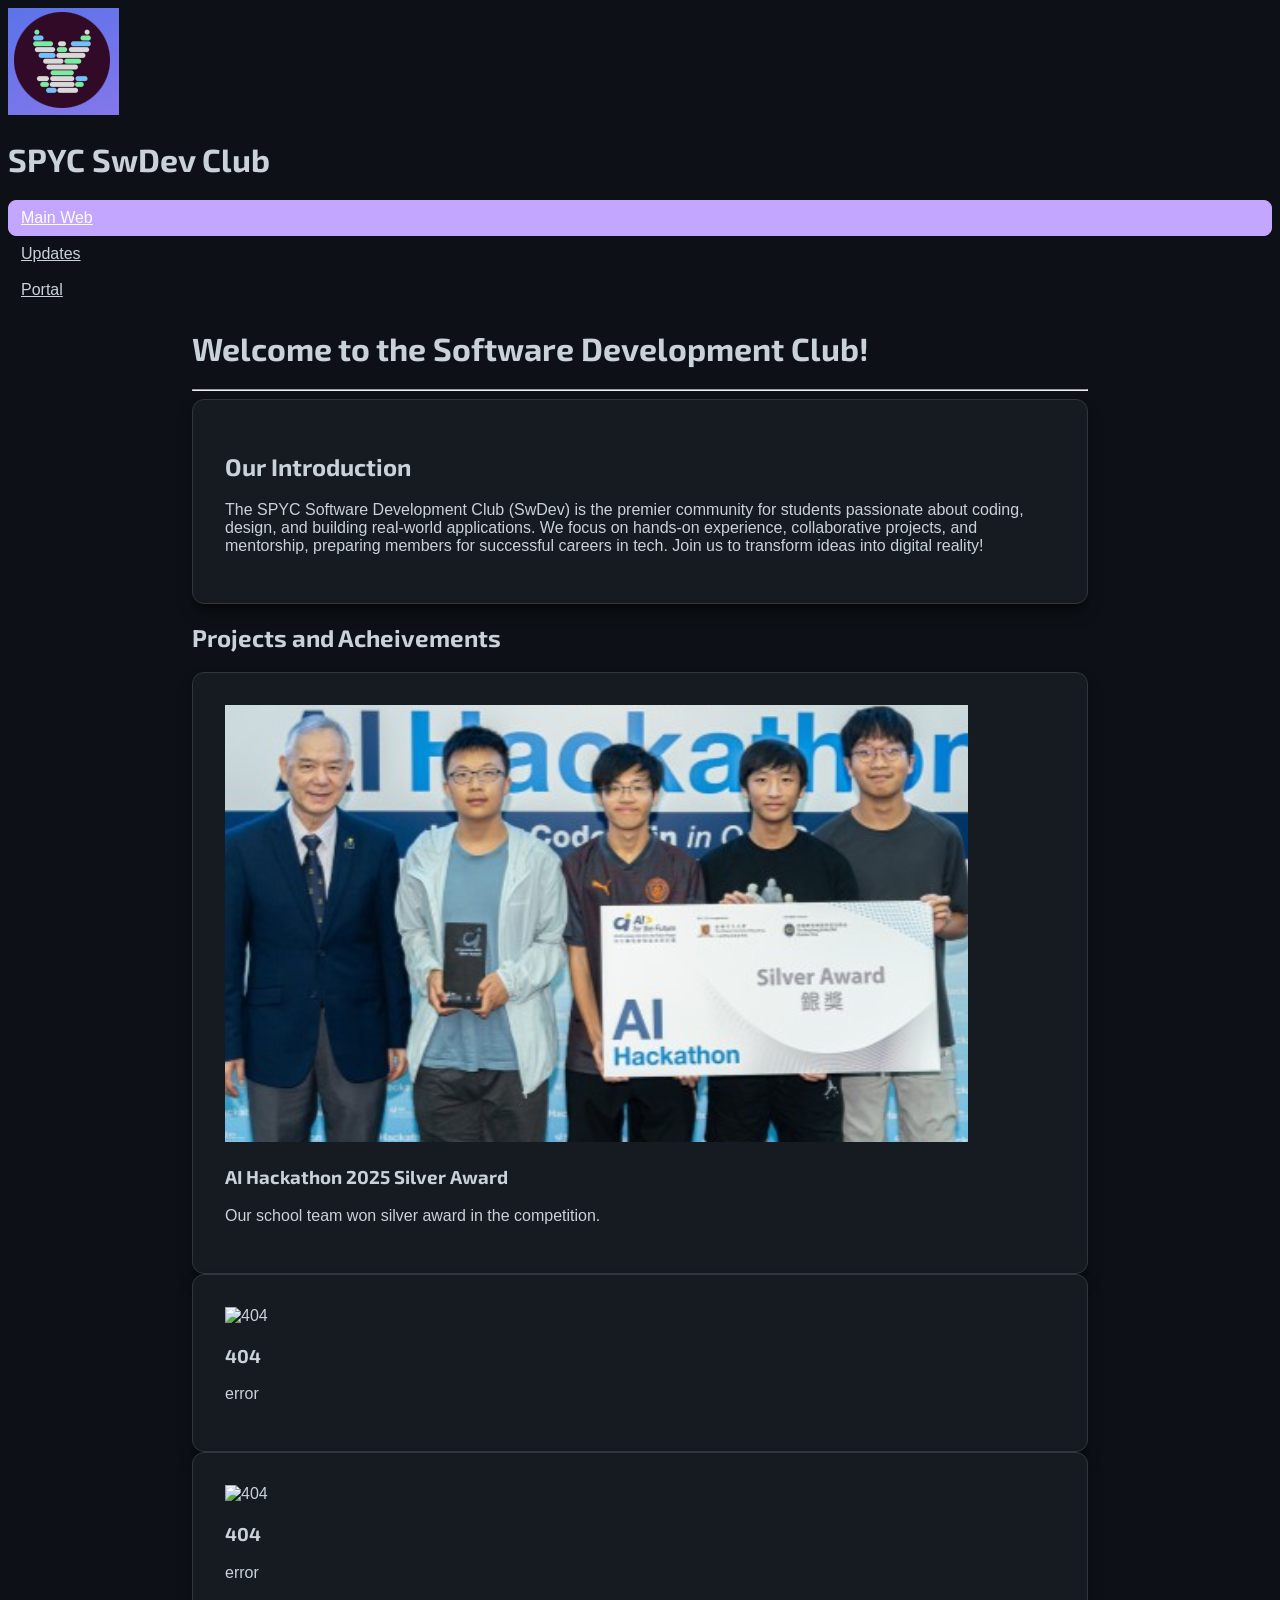
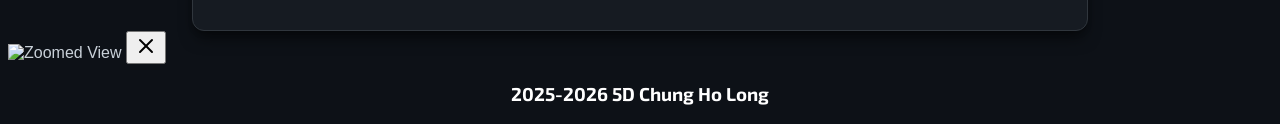
==== index.html @ 6b7cafe4 "Add files via upload" ====
<!DOCTYPE html>
<html lang="en">
<head>
    <meta charset="UTF-8">
    <meta name="viewport" content="width=device-width, initial-scale=1.0">
    <title>SPYC Software Development Club (SwDev)</title>
    
    <!-- Load Tailwind and define the stylish font stack -->
    <script src="https://cdn.tailwindcss.com"></script>
    <style>
        /* Import Google Font for Headings (Exo 2) - This helps make the fonts more stylish */
        @import url('https://fonts.googleapis.com/css2?family=Exo+2:wght@400;600;800&display=swap');

        /* Custom styles for the dark theme */
        :root {
            scroll-behavior: smooth;
            /* Define a stylish font family for titles */
            --font-title: 'Exo 2', sans-serif;
        }

        body {
            font-family: 'Inter', sans-serif; /* Keep Inter for body text */
            background-color: #0d1117; /* GitHub Dark BG (Black) */
            color: #c9d1d9; /* Light text */
        }

        /* Apply the new font to all major headers for a stylish look */
        h1, h2, h3 {
            font-family: var(--font-title);
        }

        .content-card {
            background-color: #161b22; /* Slightly lighter dark for contrast */
            box-shadow: 0 10px 15px -3px rgba(0, 0, 0, 0.5), 0 4px 6px -2px rgba(0, 0, 0, 0.2);
            padding: 2rem;
            border-radius: 12px;
            border: 1px solid #30363d;
        }

        /* FIXES FOR NAVIGATION LINKS (BLOCK STYLE) */
        .nav-link {
            display: block; 
            padding: 0.5rem 0.75rem;
            border-radius: 0.5rem;
            color: #c9d1d9;
            background-color: transparent;
            border: 1px solid transparent;
            transition: color 0.2s, background-color 0.2s, border 0.2s;
        }
        
        /* Hover State: Subtle lift and accent text color */
        .nav-link:hover {
            color: #C3A6FF; /* Lilac/Violet Accent */
            background-color: #1f2733;
            border: 1px solid #30363d;
        }
        
        /* Active State: Full accent color block */
        .nav-link.active {
            color: #ffffff;
            background-color: #C3A6FF; /* PRIMARY ACCENT COLOR: Lilac/Violet */
            border: 1px solid #C3A6FF;
        }
        
        /* ---------------------------------------------------- */
        /* NEW: Fixed Content Range (70vw centered = 15% to 85%) */
        .content-range {
            width: 70vw; 
            margin-left: auto;
            margin-right: auto;
        }

        /* Fallback for smaller screens to ensure readability */
        @media (max-width: 1023px) {
             .content-range {
                width: 95vw; /* Use 95% of width on smaller screens */
            }
        }
        /* ---------------------------------------------------- */
        
        /* Responsive adjustments for large screens */
        @media (min-width: 1024px) {
            /* Removing custom max-w-7xl definition as it's no longer used for main content */
        }
        
        /* Styling for the Modal Backdrop (to apply blur effect) */
        #modal-backdrop {
            /* Tailwind classes are used directly in the HTML element */
        }

        /* Ensure modal image fits well within the viewport */
        #modal-image {
            max-width: 90vw;
            max-height: 90vh;
        }
    </style>
</head>
<body class="min-h-screen">

    <!-- Fixed Header Navigation Bar -->
    <!-- The header is fixed, ensuring it stays on top and is not affected by main content scrolling. -->
    <header class="sticky top-0 z-50 bg-gray-900/90 backdrop-blur-md border-b border-gray-700">
        <div class="max-w-7xl mx-auto px-4 sm:px-6 lg:px-8 flex justify-between items-center h-16">
            <!-- Club Icon and Logo/Club Name -->
            <div class="flex items-center space-x-3">
                <!-- Club Icon (Placeholder logic is used since external asset loading is restricted to one file) -->
                <img 
                    src="/icon.png" 
                    alt="SPYC SwDev Club Logo" 
                    class="h-8 w-8 rounded-full border border-violet-500"
                    onerror="this.onerror=null; this.src='https://placehold.co/40x40/C3A6FF/0d1117?text=S';"
                >
                <h1 class="text-3xl font-bold text-white tracking-wider font-[var(--font-title)]">SPYC <span class="text-violet-400">SwDev</span> Club</h1>
            </div>

            <!-- Navigation Links -->
            <nav class="flex space-x-2 sm:space-x-4">
                <a href="#main" id="nav-main" class="nav-link text-lg font-medium text-gray-400">Main Web</a>
                <a href="#updates" id="nav-updates" class="nav-link text-lg font-medium text-gray-400">Updates</a>
                <a href="#portal" id="nav-portal" class="nav-link text-lg font-medium text-gray-400">Portal</a>
            </nav>
        </div>
    </header>

    <!-- Main Content Area -->
    <!-- Applying .content-range for 70vw fixed range and mt-16 to clear the fixed header. -->
    <main class="content-range p-4 sm:p-6 lg:p-8 mt-16">
        
        <!-- View Container -->
        <div id="view-container">
            <!-- Content for each view will be rendered here based on hash -->
        </div>

    </main>
    
    <!-- Image Modal Structure (Hidden by default) -->
    <div id="image-modal" class="fixed inset-0 z-[100] hidden items-center justify-center p-4 transition-opacity duration-300 opacity-0">
        <!-- Blurred Backdrop - Clicking this hides the modal -->
        <div id="modal-backdrop" class="absolute inset-0 bg-gray-900/90 backdrop-blur-md cursor-zoom-out"></div>
        
        <!-- Image Container with Transition -->
        <div id="modal-content" class="relative max-w-4xl max-h-full overflow-hidden transition-transform duration-300 scale-95">
            <img id="modal-image" src="" alt="Zoomed View" class="rounded-xl shadow-2xl max-w-full max-h-[90vh] object-contain cursor-zoom-out">
            <!-- Close Button -->
            <button id="modal-close" class="absolute top-4 right-4 text-white bg-black/50 hover:bg-black/70 rounded-full p-2 transition-colors z-10">
                <!-- Close Icon (X) -->
                <svg xmlns="http://www.w3.org/2000/svg" width="24" height="24" viewBox="0 0 24 24" fill="none" stroke="currentColor" stroke-width="2" stroke-linecap="round" stroke-linejoin="round" class="w-6 h-6">
                    <line x1="18" y1="6" x2="6" y2="18"></line>
                    <line x1="6" y1="6" x2="18" y2="18"></line>
                </svg>
            </button>
        </div>
    </div>


    <!-- JavaScript for Routing, Navigation, Content Generation, and Modal -->
    <script>
        const viewContainer = document.getElementById('view-container');
        const navLinks = document.querySelectorAll('.nav-link');

        // Utility function to generate content list items (Replaces generateSlide)
        function generateListItem(title, description, imageUrl, fontTitleClass, fontDescClass) {
            // Added onclick event to the image to launch the modal
            return `
                <div class="flex flex-col lg:flex-row items-start content-card mb-6 p-6">
                    <!-- Image is now clickable and scales slightly on hover -->
                    <img 
                        src="${imageUrl}" 
                        onerror="this.onerror=null;this.src='https://placehold.co/600x400/3d3d3d/ffffff?text=Image+Missing'" 
                        alt="${title}" 
                        class="rounded-lg object-cover w-full lg:w-64 h-40 lg:h-48 mb-4 lg:mb-0 lg:mr-6 border border-violet-500/30 cursor-pointer transition duration-300 hover:scale-[1.02]"
                        onclick="showImageModal('${imageUrl}', '${title}')"
                    >
                    <div>
                        <!-- ACCENT COLOR: Lilac/Violet -->
                        <h3 class="${fontTitleClass} font-semibold text-violet-400 mb-2">${title}</h3>
                        <p class="${fontDescClass} text-gray-300">${description}</p>
                    </div>
                </div>
            `;
        }

        // Utility function to generate update list items (Replaces generateUpdate)
        function generateUpdateItem(title, description, date, type, fontTitleClass, fontTypeClass, fontDateClass, fontDescClass) {
            // Keeping standard color indicators for status (Green for Event, Red for Policy)
            let typeColor = type === 'Policy' ? 'bg-red-500' : type === 'Event' ? 'bg-green-500' : 'bg-yellow-500';
            return `
                <div class="content-card mb-6 p-6">
                    <div class="flex justify-between items-center mb-4">
                        <h3 class="${fontTitleClass} font-semibold text-white">${title}</h3>
                        <span class="${fontDateClass} text-gray-500 whitespace-nowrap">${date}</span>
                    </div>
                    <div class="flex items-start space-x-4">
                        <span class="${fontTypeClass} font-medium ${typeColor} text-white px-3 py-1 rounded-full whitespace-nowrap">${type}</span>
                        <p class="${fontDescClass} text-gray-300">${description}</p>
                    </div>
                </div>
            `;
        }
        
        // Utility function to generate tool cards for the Portal - Icons updated for better look
        function generateToolCard(title, description, url, iconPath, iconDesc) {
            // Using detailed Lucide SVG paths for a more refined look
            return `
                <a href="${url}" target="_blank" class="block content-card hover:bg-gray-800 transition duration-200">
                    <div class="flex items-center space-x-4 mb-3">
                        <!-- ACCENT COLOR: Lilac/Violet for background and icon -->
                        <div class="p-4 bg-violet-500/20 text-violet-400 rounded-full border border-violet-500/30 shadow-lg shadow-violet-900/50">
                            <!-- Better looking icon with stroke properties -->
                            <svg xmlns="http://www.w3.org/2000/svg" width="28" height="28" viewBox="0 0 24 24" fill="none" stroke="currentColor" stroke-width="2" stroke-linecap="round" stroke-linejoin="round" class="w-8 h-8">
                                <title>${iconDesc}</title>
                                <path d="${iconPath}"></path>
                            </svg>
                        </div>
                        <h3 class="text-3xl font-semibold text-white">${title}</h3>
                    </div>
                    <p class="text-gray-300 text-lg">${description}</p>
                    <!-- ACCENT COLOR: Lilac/Violet for link text -->
                    <span class="mt-2 inline-block text-violet-400 hover:text-violet-300 text-lg font-medium">Launch Tool &rarr;</span>
                </a>
            `;
        }


        // Updated views with list structures and increased font sizes
        const views = {
            main: {
                title: "Welcome to the Software Development Club!",
                content: `
                    <div class="content-card mb-8">
                        <h2 class="text-4xl font-extrabold text-white mb-4">Our Introduction </h2>
                        <p class="text-lg text-gray-300 leading-relaxed">
                            The SPYC Software Development Club (SwDev) is the premier community for students passionate about coding, design, and building real-world applications. We focus on hands-on experience, collaborative projects, and mentorship, preparing members for successful careers in tech. Join us to transform ideas into digital reality!
                        </p>
                    </div>

                    <div class="mt-8">
                        <h2 class="text-4xl font-extrabold text-white mb-6">Projects and Acheivements</h2>
                        ${generateListItem('AI Hackathon 2025 Silver Award', 'Our school team won silver award in the competition.', 'hackathon25.png', 'text-3xl', 'text-lg')}
                        ${generateListItem('404', 'error', 'https://placehold.co/600x400/3d3d3d/ffffff?text=404', 'text-3xl', 'text-lg')}
                        ${generateListItem('404', 'error', 'https://placehold.co/600x400/3d3d3d/ffffff?text=404', 'text-3xl', 'text-lg')}
                    </div>
                `
            },
            updates: {
                title: "Updates & Policy Changes",
                content: `
                    <div class="mt-8">
                        <h2 class="text-4xl font-extrabold text-white mb-6">Upcoming Events & News</h2>
                        ${generateUpdateItem('Upcoming: AI-Coding Onefile Web App #1', 'This is the first day of our two-day course, focusing on teaching attendees how to make their own tomato clock app with the help of AI, from scratch! 5D Hugo Fung and 5D Carson Leung will be the hosts.', '28 Nov 2025', 'Event', 'text-3xl', 'text-lg', 'text-base', 'text-lg')}
                        ${generateUpdateItem('Upcoming: AI-Coding Onefile Web App #2', 'This is the second day of our two-day course, focusing on letting attendees to brainstorm whatever they want, into their web app! 5D Isaac Chung will be the host.', 'Early in Dec 2025', 'Event', 'text-3xl', 'text-lg', 'text-base', 'text-lg')}

                    </div>
                `
            },
            portal: {
                title: "In-House Developer Tools Portal",
                content: `
                    <!-- Updated grid to fit up to 3 columns on large screens for 5 items -->
                    <div class="grid grid-cols-1 md:grid-cols-2 lg:grid-cols-3 gap-6">
                        <!-- 1. Countdown Timer (Icon: Clock) -->
                        ${generateToolCard('Countdown Timer', 'A versatile timer tool to track deadlines, events, or focus sessions with precision.', 'https://aero.pyc.edu.hk/~itp/countdown/', 'M12 2v4M17.65 6.35l-2.12 2.12M22 12h-4M17.65 17.65l-2.12-2.12M12 22v-4M6.35 17.65l2.12-2.12M2 12h4M6.35 6.35l2.12 2.12M12 12A10 10 0 1 0 12 2A10 10 0 0 0 12 12ZM12 7V12H15', 'Clock Timer Icon')}
                        
                        <!-- 2. Cue Card Generator (Icon: Book/Cards) -->
                        ${generateToolCard('Cue Card Generator', 'Quickly create and customize digital cue cards for studying, presentations, or quick reference.', 'https://aero.pyc.edu.hk/~itp/cue_card_maker/', 'M2 3h6a4 4 0 0 1 4 4v14a3 3 0 0 0-3-3H2zM12 7h10v12a3 3 0 0 1-3 3h-7', 'Cue Card Icon')}
                        
                        <!-- 3. QR Code Generator (Icon: Qr Code) -->
                        ${generateToolCard('QR Code Generator', 'Instantly convert any URL or text into a scannable QR code for easy sharing and distribution.', 'https://www5.pyc.edu.hk/pycnet/it_in_education/qr_code_gen.php', 'M3 3h8v8H3zM15 3h6v6h-6zM3 15h8v6H3zM15 15h6v6h-6zM8 8h1M19 5h1M5 19h1M17 17h1M17 19h1M19 19h1M15 5h1M19 7h1M5 5h1M5 7h1M7 5h1', 'QR Code Icon')}
                        
                        <!-- 4. Seating Plan Arranger (Icon: Layout Grid) -->
                        ${generateToolCard('Seating Plan Arranger', 'Tool for generating and visualizing optimal seating arrangements for classrooms or events.', 'https://aero.pyc.edu.hk/~itp/seating_plan/', 'M3 3h7v7H3zM14 3h7v7h-7zM3 14h7v7H3zM14 14h7v7h-7z', 'Seating Plan Icon')}
                        
                        <!-- 5. Crowdscontrol (testing) (Icon: Users) -->
                        ${generateToolCard('Crowdscontrol (testing)', 'Internal testing platform for managing and simulating crowd dynamics and flow control.', 'https://aero.pyc.edu.hk/~itp/crowdscontrol/', 'M16 21v-2a4 4 0 0 0-4-4H6a4 4 0 0 0-4 4v2M9 7A4 4 0 0 1 9 15M17 7A4 4 0 0 1 17 15', 'Crowd Control Icon')}
                    </div>
                `
            }
        };

        // --- Image Modal Logic ---
        const imageModal = document.getElementById('image-modal');
        const modalBackdrop = document.getElementById('modal-backdrop');
        const modalContent = document.getElementById('modal-content');
        const modalImage = document.getElementById('modal-image');
        const modalClose = document.getElementById('modal-close');

        // Function to show the modal with the specified image
        function showImageModal(imageUrl, title) {
            modalImage.src = imageUrl;
            modalImage.alt = title + " - Zoomed View";
            
            // 1. Make the modal visible (flex display, opacity 0, scale 95)
            imageModal.classList.add('flex');
            imageModal.classList.remove('hidden');
            
            // 2. Schedule the transition (needs a small delay for CSS to register the display change)
            setTimeout(() => {
                imageModal.classList.remove('opacity-0');
                modalContent.classList.remove('scale-95');
            }, 10); // Small delay to trigger CSS transition
        }

        // Function to hide the modal
        function hideImageModal() {
            // 1. Start the transition back (opacity 0, scale 95)
            imageModal.classList.add('opacity-0');
            modalContent.classList.add('scale-95');

            // 2. Hide the modal completely after the transition finishes (300ms defined in CSS)
            setTimeout(() => {
                imageModal.classList.remove('flex');
                imageModal.classList.add('hidden');
                modalImage.src = ''; // Clear image source
            }, 300);
        }

        // Attach close listeners to backdrop, close button, and the image itself (cursor is zoom-out)
        modalBackdrop.addEventListener('click', hideImageModal);
        modalClose.addEventListener('click', hideImageModal);
        modalImage.addEventListener('click', hideImageModal);

        // Escape key listener for closure
        document.addEventListener('keydown', (e) => {
            if (e.key === 'Escape' && !imageModal.classList.contains('hidden')) {
                hideImageModal();
            }
        });


        // Core routing logic
        function updateView(hash) {
            const path = hash.substring(1) || 'main'; // Default to 'main'
            const view = views[path];

            // 1. Update Navigation Links
            navLinks.forEach(link => {
                link.classList.remove('active');
                if (link.id === 'nav-' + path) {
                    link.classList.add('active');
                }
            });

            // 2. Render Content
            if (view) {
                viewContainer.innerHTML = `
                    <div class="mb-8">
                        <!-- ACCENT COLOR: Lilac/Violet for main title -->
                        <h1 class="text-6xl font-extrabold text-violet-400 mb-2">${view.title}</h1>
                        <hr class="border-t-2 border-gray-700 w-1/4 mb-6" />
                    </div>
                    ${view.content}
                `;
            } else {
                viewContainer.innerHTML = `
                    <div class="content-card text-center">
                        <h1 class="text-4xl font-extrabold text-red-500 mb-4">404 - Page Not Found</h1>
                        <p class="text-lg text-gray-400">The path you requested does not exist. Please navigate using the header links.</p>
                    </div>
                `;
            }
        }

        // Listen for hash changes (e.g., user clicks a link or uses back/forward)
        window.addEventListener('hashchange', () => {
            updateView(window.location.hash);
        });

        // Initial load
        window.addEventListener('load', () => {
            let initialHash = window.location.hash || '#main';
            if (initialHash === '') {
                // If no hash is present, set it to main to ensure links work on first load
                window.location.hash = '#main';
            }
            updateView(initialHash);
        });
    </script>
    <h3 style="color:#ffffff; text-align:center">2025-2026 5D Chung Ho Long</h3>
</body>
</html>
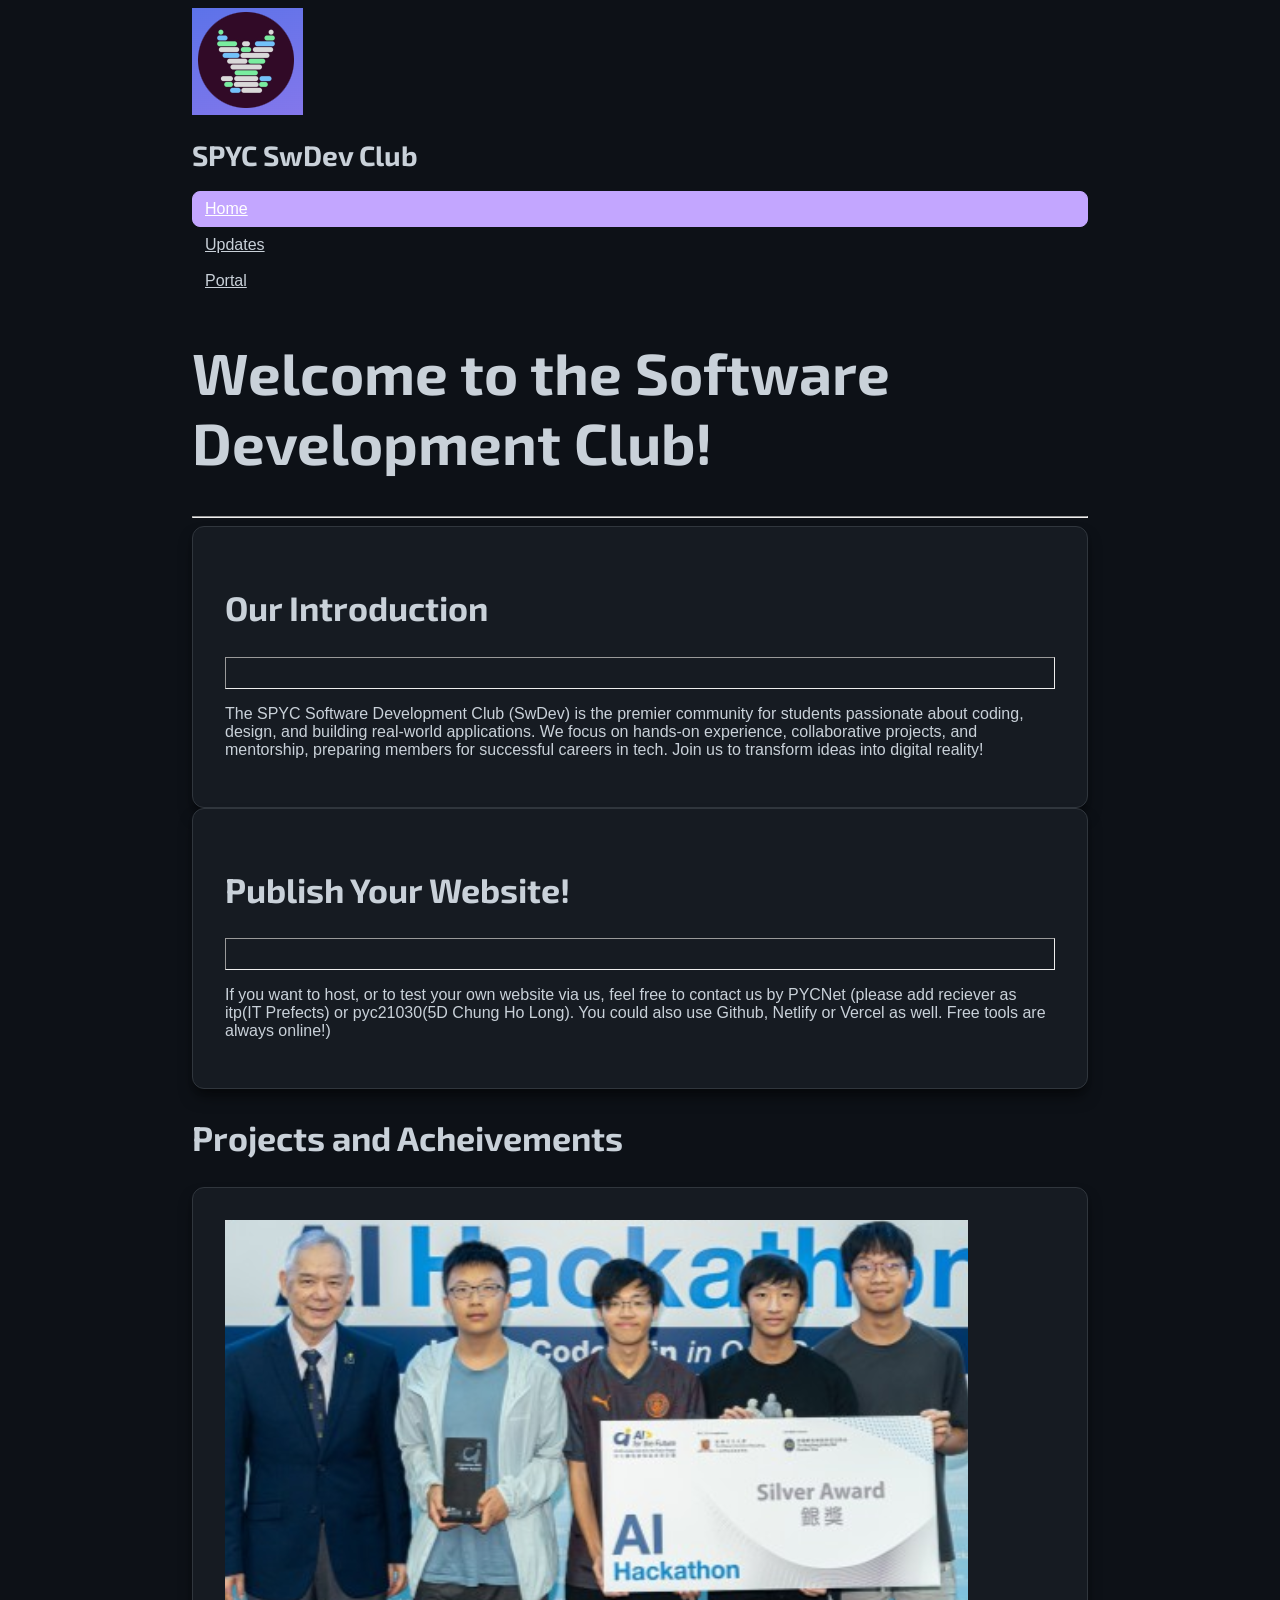
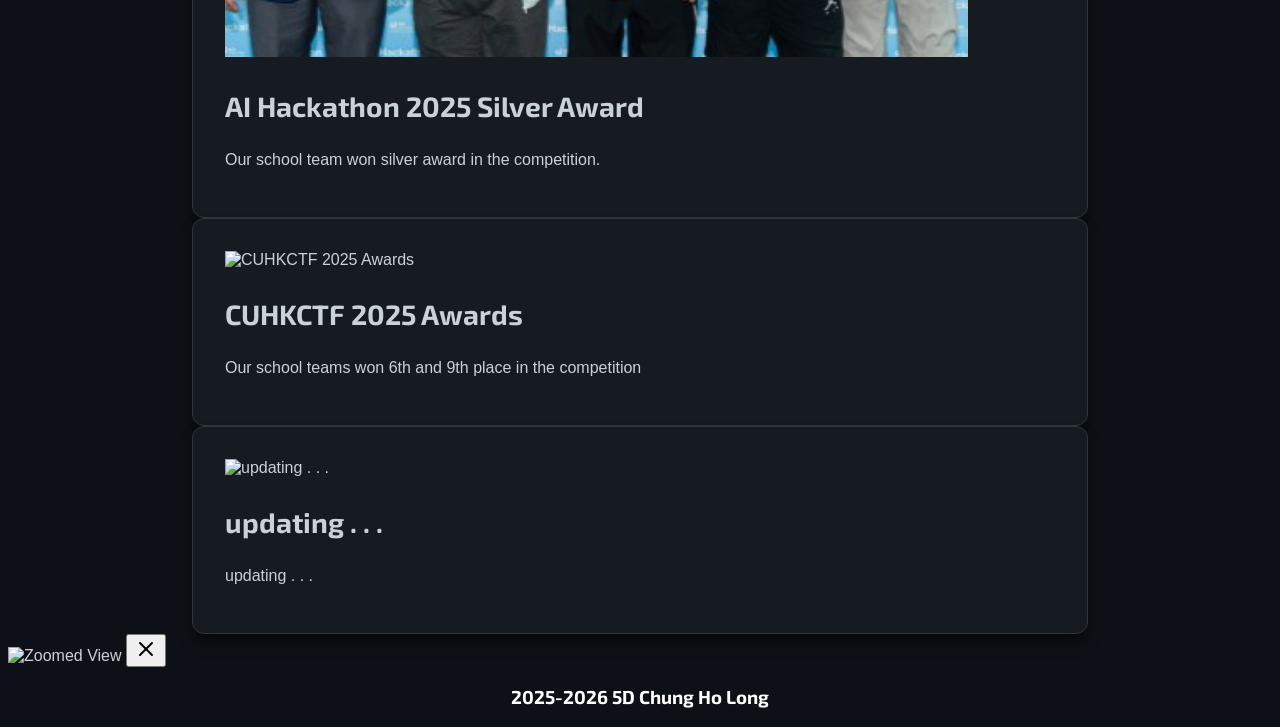
==== commit 167829cd: "Update index.html" ====
--- a/index.html
+++ b/index.html
@@ -29,6 +29,25 @@
             font-family: var(--font-title);
         }
 
+        /* --- Custom Font Size Adjustment: Reducing all text by 2px --- */
+        /* This requires overriding specific Tailwind utility classes using !important */
+        .text-6xl { /* Main title (60px -> 58px) */
+            font-size: 58px !important;
+        }
+        .text-4xl { /* Section titles (36px -> 34px) */
+            font-size: 34px !important;
+        }
+        .text-3xl { /* Card titles (30px -> 28px) */
+            font-size: 28px !important;
+        }
+        .text-lg, .nav-link { /* Body text, descriptions, nav links (18px -> 16px) */
+            font-size: 16px !important;
+        }
+        .text-base { /* Smallest utility text (e.g., date) (16px -> 14px) */
+            font-size: 14px !important;
+        }
+        /* ----------------------------------------------------------- */
+
         .content-card {
             background-color: #161b22; /* Slightly lighter dark for contrast */
             box-shadow: 0 10px 15px -3px rgba(0, 0, 0, 0.5), 0 4px 6px -2px rgba(0, 0, 0, 0.2);
@@ -84,9 +103,9 @@
         }
         
         /* Styling for the Modal Backdrop (to apply blur effect) */
-        #modal-backdrop {
+        /* #modal-backdrop {
             /* Tailwind classes are used directly in the HTML element */
-        }
+        /* }
 
         /* Ensure modal image fits well within the viewport */
         #modal-image {
@@ -98,26 +117,28 @@
 <body class="min-h-screen">
 
     <!-- Fixed Header Navigation Bar -->
-    <!-- The header is fixed, ensuring it stays on top and is not affected by main content scrolling. -->
-    <header class="sticky top-0 z-50 bg-gray-900/90 backdrop-blur-md border-b border-gray-700">
-        <div class="max-w-7xl mx-auto px-4 sm:px-6 lg:px-8 flex justify-between items-center h-16">
-            <!-- Club Icon and Logo/Club Name -->
+    <!-- Changed 'sticky' to 'fixed' and added w-full, ensuring it never moves relative to the viewport. -->
+    <header class="fixed top-0 left-0 w-full z-50 bg-gray-900/90 backdrop-blur-md border-b border-gray-700">
+        <!-- Applied content-range here to align the header content with the main body content range. -->
+        <div class="content-range px-4 sm:px-6 lg:px-8 flex justify-between items-center h-16">
+            <!-- Club Icon and Logo/Club Name (Increased size here) -->
             <div class="flex items-center space-x-3">
-                <!-- Club Icon (Placeholder logic is used since external asset loading is restricted to one file) -->
+                <!-- Club Icon: Changed from h-8 w-8 to h-10 w-10 -->
                 <img 
-                    src="/icon.png" 
+                    src="icon.png" 
                     alt="SPYC SwDev Club Logo" 
-                    class="h-8 w-8 rounded-full border border-violet-500"
+                    class="h-14 w-14 rounded-full border border-violet-500"
                     onerror="this.onerror=null; this.src='https://placehold.co/40x40/C3A6FF/0d1117?text=S';"
                 >
+                <!-- Club Name: Changed from text-3xl to text-4xl -->
                 <h1 class="text-3xl font-bold text-white tracking-wider font-[var(--font-title)]">SPYC <span class="text-violet-400">SwDev</span> Club</h1>
             </div>
 
-            <!-- Navigation Links -->
-            <nav class="flex space-x-2 sm:space-x-4">
-                <a href="#main" id="nav-main" class="nav-link text-lg font-medium text-gray-400">Main Web</a>
-                <a href="#updates" id="nav-updates" class="nav-link text-lg font-medium text-gray-400">Updates</a>
-                <a href="#portal" id="nav-portal" class="nav-link text-lg font-medium text-gray-400">Portal</a>
+            <!-- Navigation Links (Size kept at text-lg) -->
+            <nav class="flex space-x-1 sm:space-x-3">
+                <a href="#main" id="nav-main" class="nav-link text-lg font-semibold text-gray-400">Home</a>
+                <a href="#updates" id="nav-updates" class="nav-link text-lg font-semibold text-gray-400">Updates</a>
+                <a href="#portal" id="nav-portal" class="nav-link text-lg font-semibold text-gray-400">Portal</a>
             </nav>
         </div>
     </header>
@@ -151,7 +172,6 @@
             </button>
         </div>
     </div>
-
 
     <!-- JavaScript for Routing, Navigation, Content Generation, and Modal -->
     <script>
@@ -229,16 +249,25 @@
                 content: `
                     <div class="content-card mb-8">
                         <h2 class="text-4xl font-extrabold text-white mb-4">Our Introduction </h2>
+                        <hr class="hidden" style="height:30px">
                         <p class="text-lg text-gray-300 leading-relaxed">
                             The SPYC Software Development Club (SwDev) is the premier community for students passionate about coding, design, and building real-world applications. We focus on hands-on experience, collaborative projects, and mentorship, preparing members for successful careers in tech. Join us to transform ideas into digital reality!
                         </p>
                     </div>
+                    
+                    <div class="content-card mb-8">
+                        <h2 class="text-4xl font-extrabold text-white mb-4">Publish Your Website! </h2>
+                        <hr class="hidden" style="height:30px">
+                        <p class="text-lg text-gray-300 leading-relaxed">
+                            If you want to host, or to test your own website via us, feel free to contact us by PYCNet (please add reciever as itp(IT Prefects) or pyc21030(5D Chung Ho Long). You could also use Github, Netlify or Vercel as well. Free tools are always online!)
+                        </p>
+                    </div>
 
                     <div class="mt-8">
                         <h2 class="text-4xl font-extrabold text-white mb-6">Projects and Acheivements</h2>
                         ${generateListItem('AI Hackathon 2025 Silver Award', 'Our school team won silver award in the competition.', 'hackathon25.png', 'text-3xl', 'text-lg')}
-                        ${generateListItem('404', 'error', 'https://placehold.co/600x400/3d3d3d/ffffff?text=404', 'text-3xl', 'text-lg')}
-                        ${generateListItem('404', 'error', 'https://placehold.co/600x400/3d3d3d/ffffff?text=404', 'text-3xl', 'text-lg')}
+                        ${generateListItem('CUHKCTF 2025 Awards', 'Our school teams won 6th and 9th place in the competition', 'cuhkctf25ranking.png', 'text-3xl', 'text-lg')}
+                        ${generateListItem('updating . . .', 'updating . . .', 'https://placehold.co/600x400/3d3d3d/ffffff?text=updating+.+.+.', 'text-3xl', 'text-lg')}
                     </div>
                 `
             },
@@ -247,8 +276,10 @@
                 content: `
                     <div class="mt-8">
                         <h2 class="text-4xl font-extrabold text-white mb-6">Upcoming Events & News</h2>
-                        ${generateUpdateItem('Upcoming: AI-Coding Onefile Web App #1', 'This is the first day of our two-day course, focusing on teaching attendees how to make their own tomato clock app with the help of AI, from scratch! 5D Hugo Fung and 5D Carson Leung will be the hosts.', '28 Nov 2025', 'Event', 'text-3xl', 'text-lg', 'text-base', 'text-lg')}
-                        ${generateUpdateItem('Upcoming: AI-Coding Onefile Web App #2', 'This is the second day of our two-day course, focusing on letting attendees to brainstorm whatever they want, into their web app! 5D Isaac Chung will be the host.', 'Early in Dec 2025', 'Event', 'text-3xl', 'text-lg', 'text-base', 'text-lg')}
+                        ${generateUpdateItem('Upcoming: AI-Coding Onefile Web App #1', 'This is the first day of our three-day course, focusing on teaching attendees how to make their own tomato clock app with the help of AI, from scratch! 5D Hugo Fung and 5D Carson Leung will be the hosts.', '28 Nov 2025', 'Event', 'text-3xl', 'text-lg', 'text-base', 'text-lg')}
+                        ${generateUpdateItem('Upcoming: AI-Coding Onefile Web App #2', 'This is the second day of our three-day course, focusing on letting attendees to brainstorm whatever they want, into their web app! 5D Isaac Chung will be the host.', '5 Dec 2025', 'Event', 'text-3xl', 'text-lg', 'text-base', 'text-lg')}
+                        ${generateUpdateItem('Upcoming: AI-Coding Onefile Web App #3', 'This is the last day of our three-day course, focusing on instruct attendees to make their own "Homework Checklist" web app. Mr. Ken Leung will be the host.', '10 Dec 2025', 'Event', 'text-3xl', 'text-lg', 'text-base', 'text-lg')}
+
 
                     </div>
                 `
@@ -256,8 +287,8 @@
             portal: {
                 title: "In-House Developer Tools Portal",
                 content: `
-                    <!-- Updated grid to fit up to 3 columns on large screens for 5 items -->
-                    <div class="grid grid-cols-1 md:grid-cols-2 lg:grid-cols-3 gap-6">
+                    <!-- The grid layout remains at max 2 columns per row, which was fixed in the previous iteration -->
+                    <div class="grid grid-cols-1 md:grid-cols-2 lg:grid-cols-2 gap-6">
                         <!-- 1. Countdown Timer (Icon: Clock) -->
                         ${generateToolCard('Countdown Timer', 'A versatile timer tool to track deadlines, events, or focus sessions with precision.', 'https://aero.pyc.edu.hk/~itp/countdown/', 'M12 2v4M17.65 6.35l-2.12 2.12M22 12h-4M17.65 17.65l-2.12-2.12M12 22v-4M6.35 17.65l2.12-2.12M2 12h4M6.35 6.35l2.12 2.12M12 12A10 10 0 1 0 12 2A10 10 0 0 0 12 12ZM12 7V12H15', 'Clock Timer Icon')}
                         
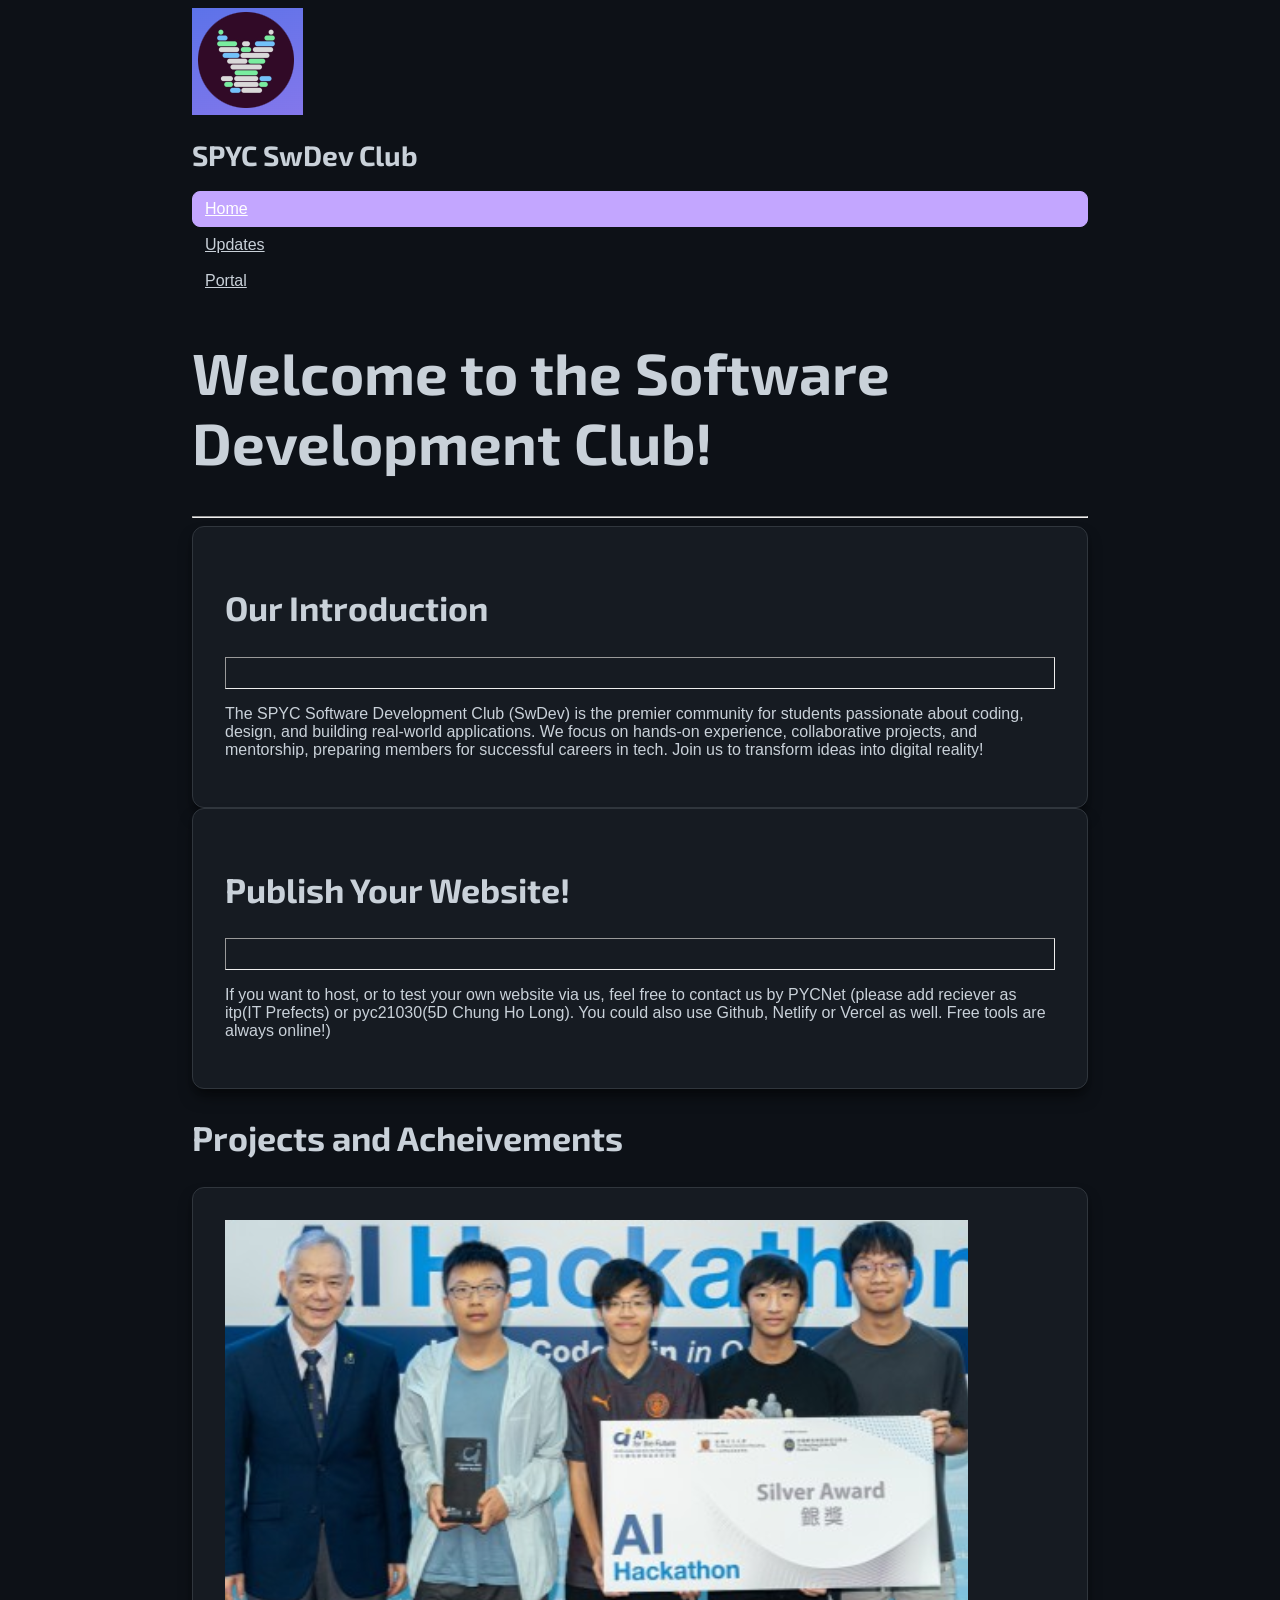
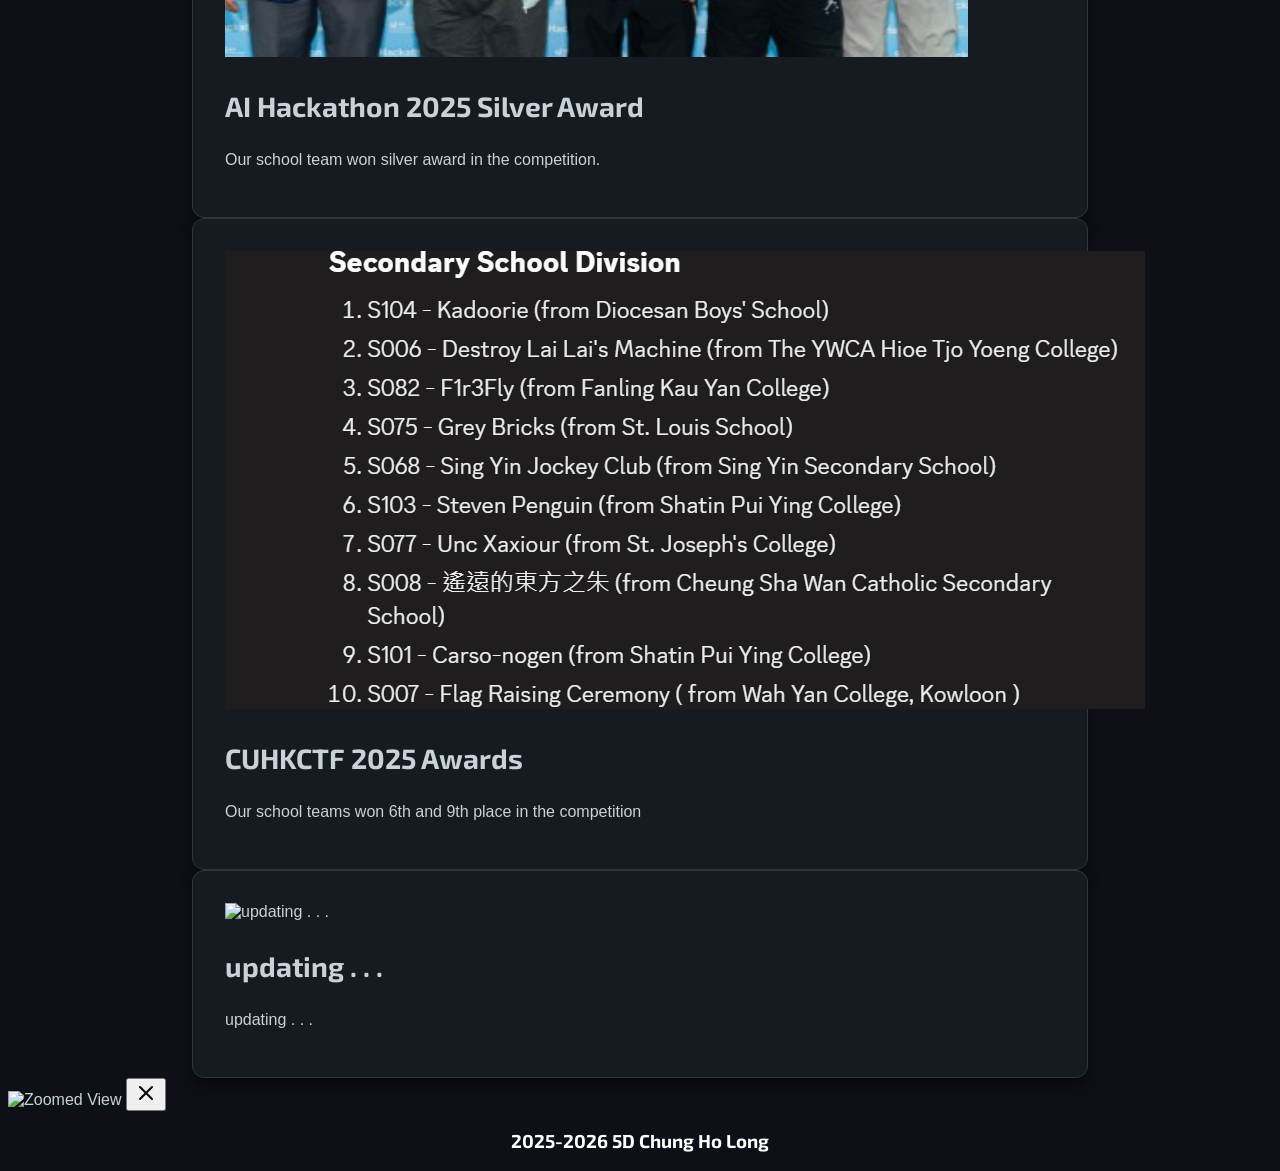
==== commit 0e51e1dd: "Update print statement from 'Hello' to 'Goodbye'" ====
--- a/index.html
+++ b/index.html
@@ -4,6 +4,9 @@
     <meta charset="UTF-8">
     <meta name="viewport" content="width=device-width, initial-scale=1.0">
     <title>SPYC Software Development Club (SwDev)</title>
+    <meta name="author" content="SPYC Software Development Club">
+    <meta name="discription" content="This is the official website of SPYCSwDev!">
+    <meta name="keywords" content="SPYC, Shatin Pui Ying College, SwDev, Software, Development, Club, Software Development Club, Chung Ho Long">
     
     <!-- Load Tailwind and define the stylish font stack -->
     <script src="https://cdn.tailwindcss.com"></script>
@@ -409,3 +412,4 @@
     <h3 style="color:#ffffff; text-align:center">2025-2026 5D Chung Ho Long</h3>
 </body>
 </html>
+
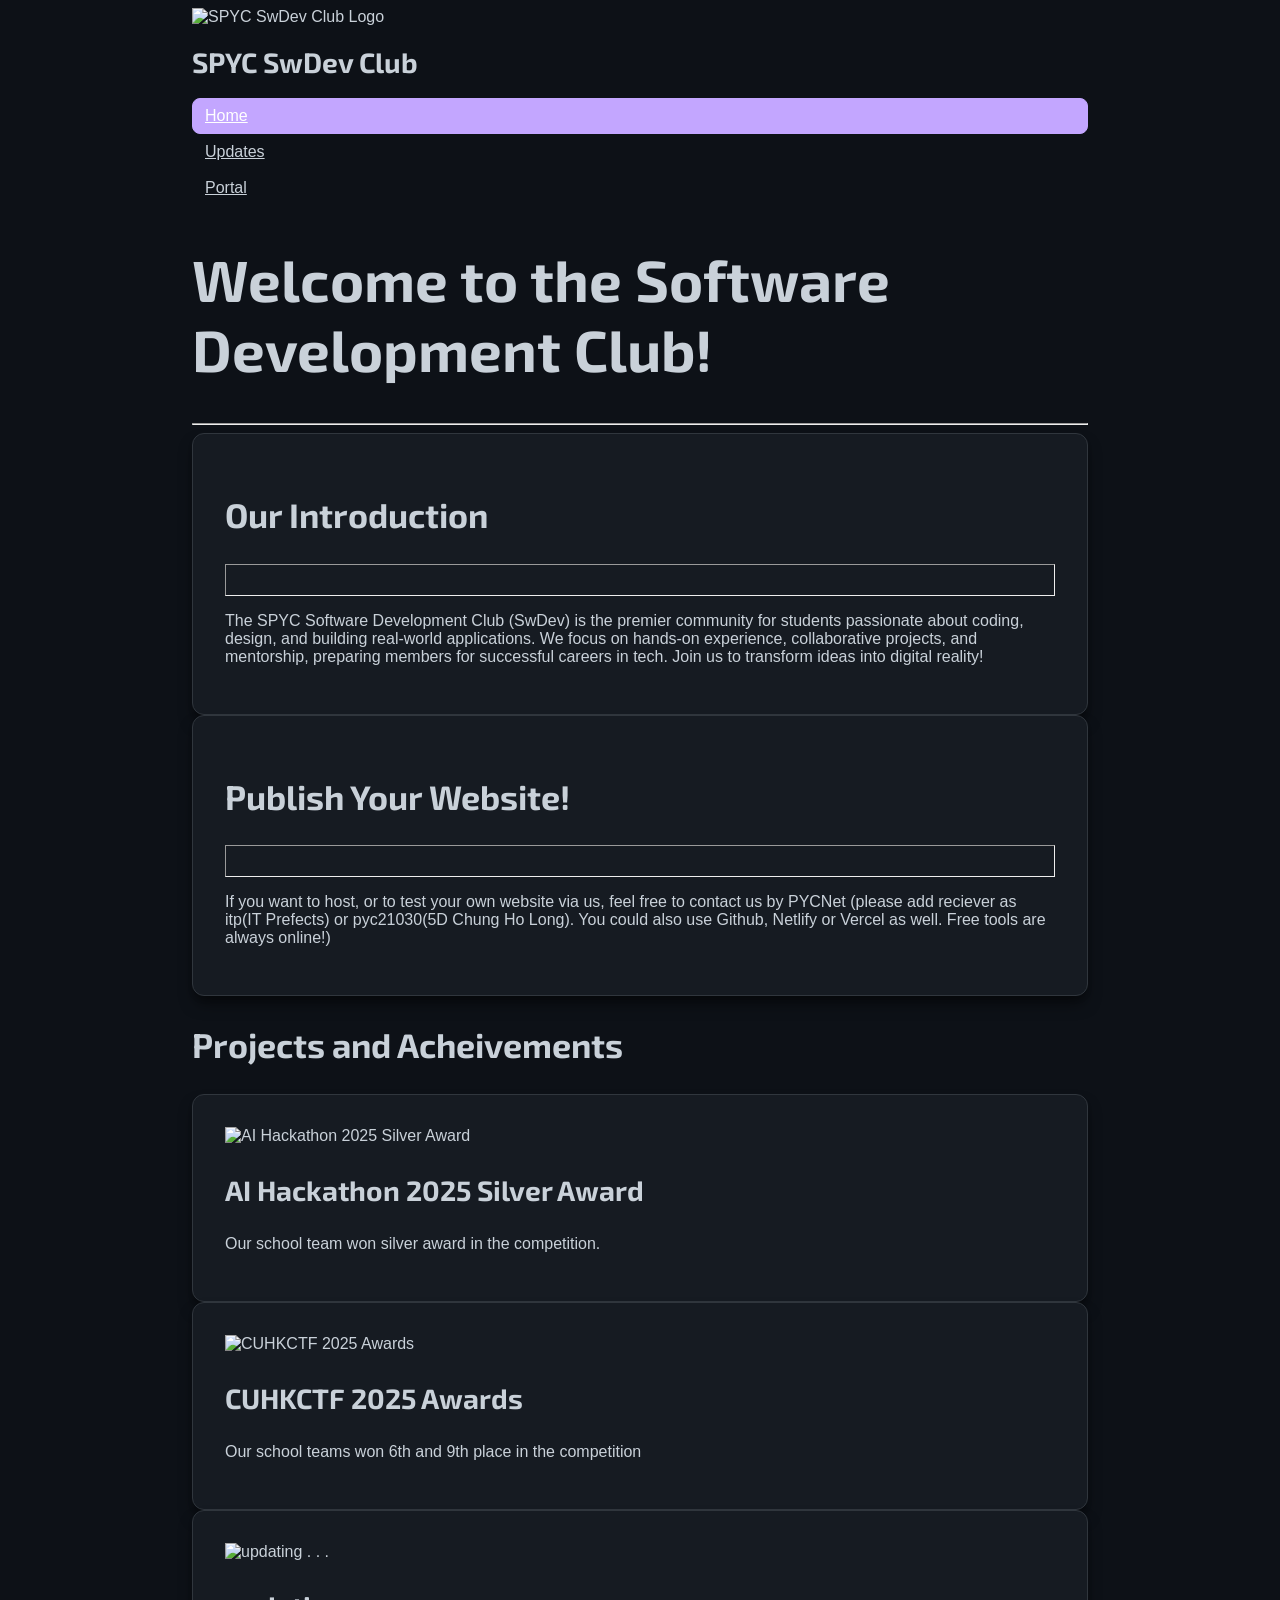
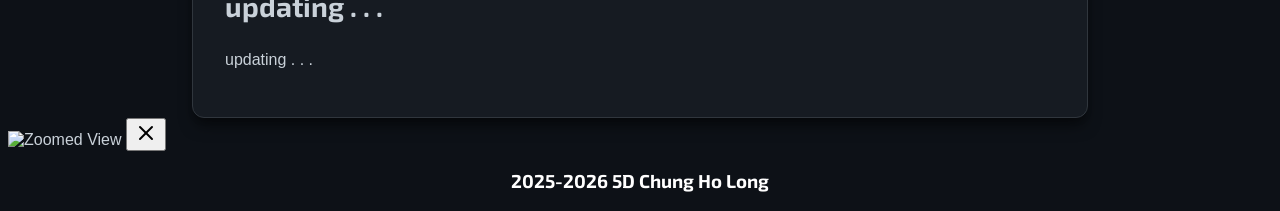
==== commit c387cca1: "Update index.html" ====
--- a/index.html
+++ b/index.html
@@ -116,6 +116,8 @@
             max-height: 90vh;
         }
     </style>
+    <meta name="google-site-verification" content="KUZKBOljliNdN66Q3v9PyGkRTIMKpyk3aV1yx7OCdj0" />
+    
 </head>
 <body class="min-h-screen">
 
@@ -128,7 +130,7 @@
             <div class="flex items-center space-x-3">
                 <!-- Club Icon: Changed from h-8 w-8 to h-10 w-10 -->
                 <img 
-                    src="icon.png" 
+                    src="https://i.ibb.co/N0xPprS/icon.png" 
                     alt="SPYC SwDev Club Logo" 
                     class="h-14 w-14 rounded-full border border-violet-500"
                     onerror="this.onerror=null; this.src='https://placehold.co/40x40/C3A6FF/0d1117?text=S';"
@@ -268,8 +270,8 @@
 
                     <div class="mt-8">
                         <h2 class="text-4xl font-extrabold text-white mb-6">Projects and Acheivements</h2>
-                        ${generateListItem('AI Hackathon 2025 Silver Award', 'Our school team won silver award in the competition.', 'hackathon25.png', 'text-3xl', 'text-lg')}
-                        ${generateListItem('CUHKCTF 2025 Awards', 'Our school teams won 6th and 9th place in the competition', 'cuhkctf25ranking.png', 'text-3xl', 'text-lg')}
+                        ${generateListItem('AI Hackathon 2025 Silver Award', 'Our school team won silver award in the competition.', 'https://i.ibb.co/7x2mhkRy/hackathon25.png', 'text-3xl', 'text-lg')}
+                        ${generateListItem('CUHKCTF 2025 Awards', 'Our school teams won 6th and 9th place in the competition', 'https://i.ibb.co/ZprZ7MDt/cuhkctf25ranking.png', 'text-3xl', 'text-lg')}
                         ${generateListItem('updating . . .', 'updating . . .', 'https://placehold.co/600x400/3d3d3d/ffffff?text=updating+.+.+.', 'text-3xl', 'text-lg')}
                     </div>
                 `
@@ -413,3 +415,4 @@
 </body>
 </html>
 
+
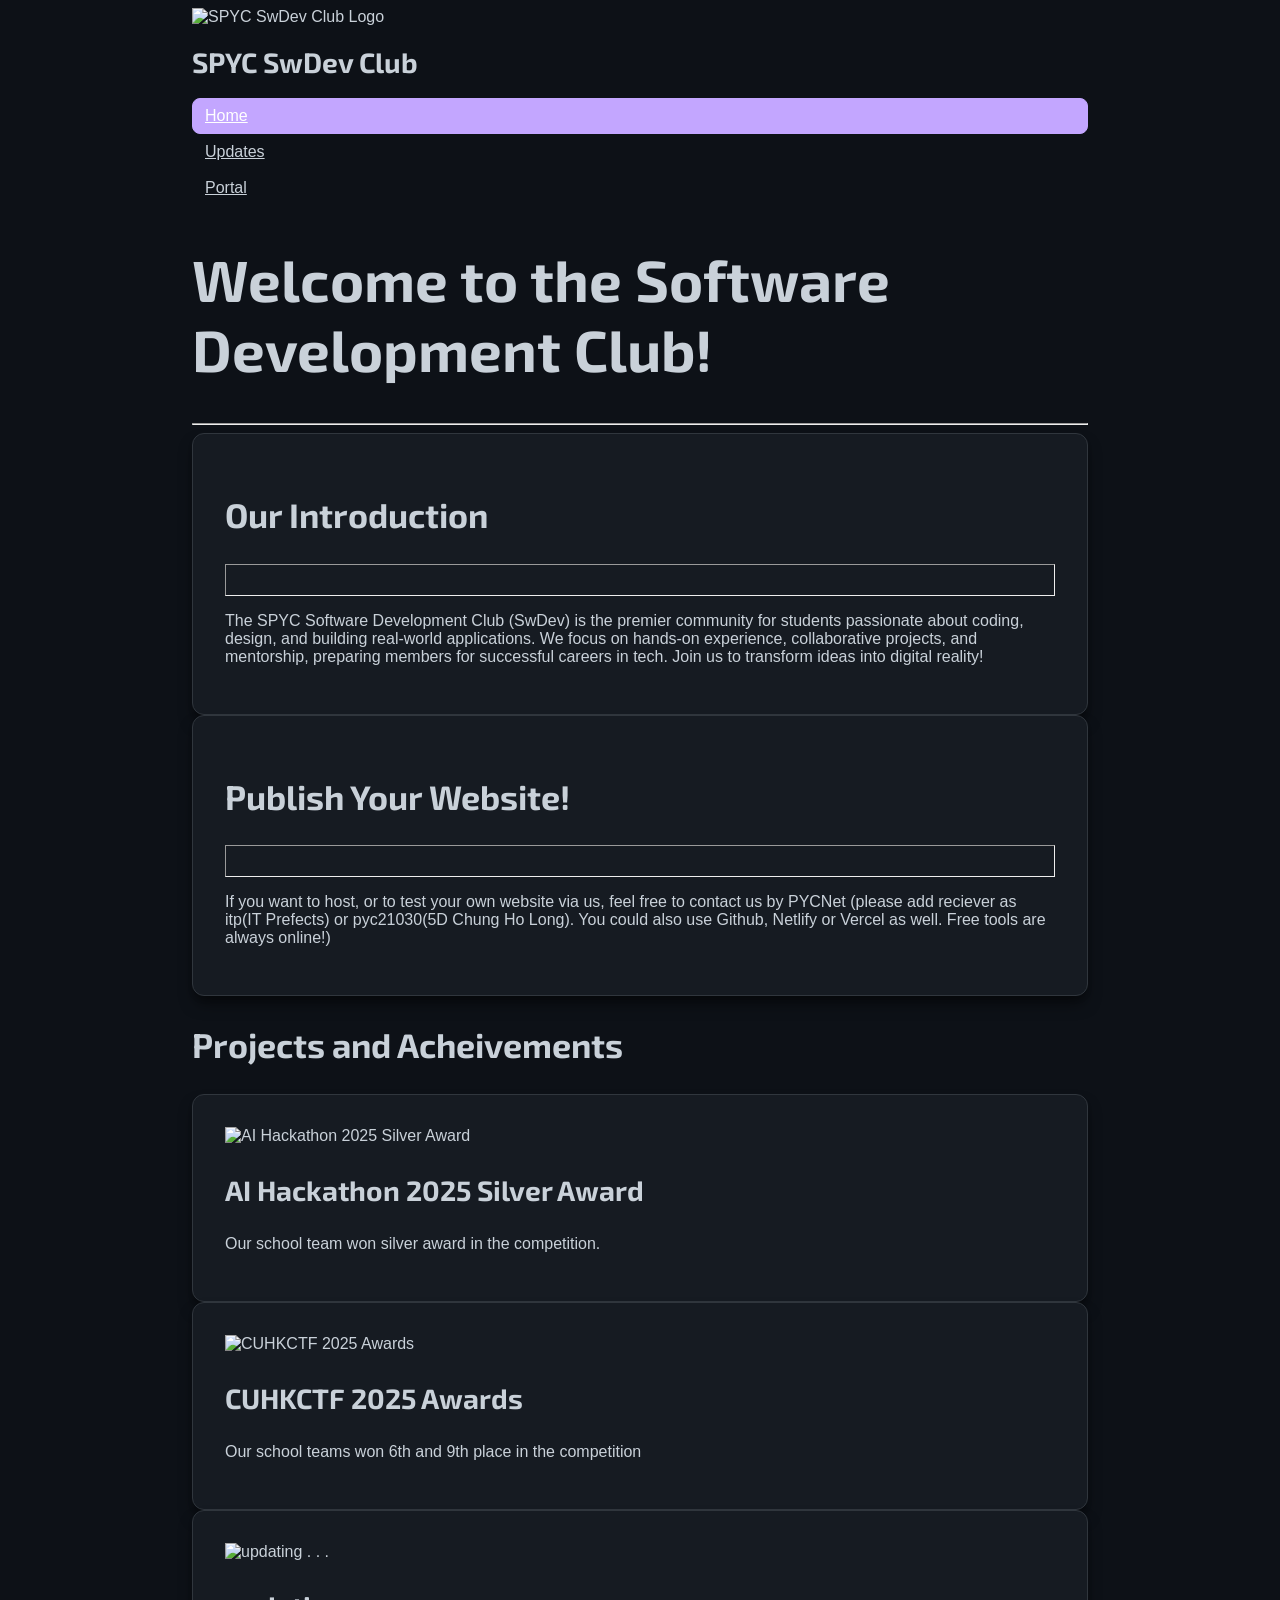
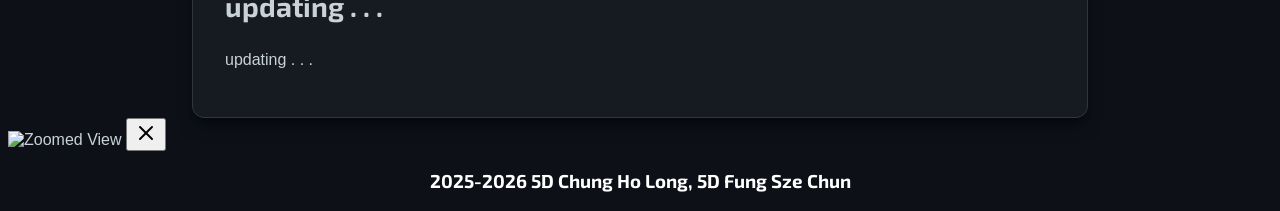
==== commit 7af18461: "Update index.html" ====
--- a/index.html
+++ b/index.html
@@ -411,8 +411,9 @@
             updateView(initialHash);
         });
     </script>
-    <h3 style="color:#ffffff; text-align:center">2025-2026 5D Chung Ho Long</h3>
+    <h3 style="color:#ffffff; text-align:center">2025-2026 5D Chung Ho Long, 5D Fung Sze Chun</h3>
 </body>
 </html>
 
 
+
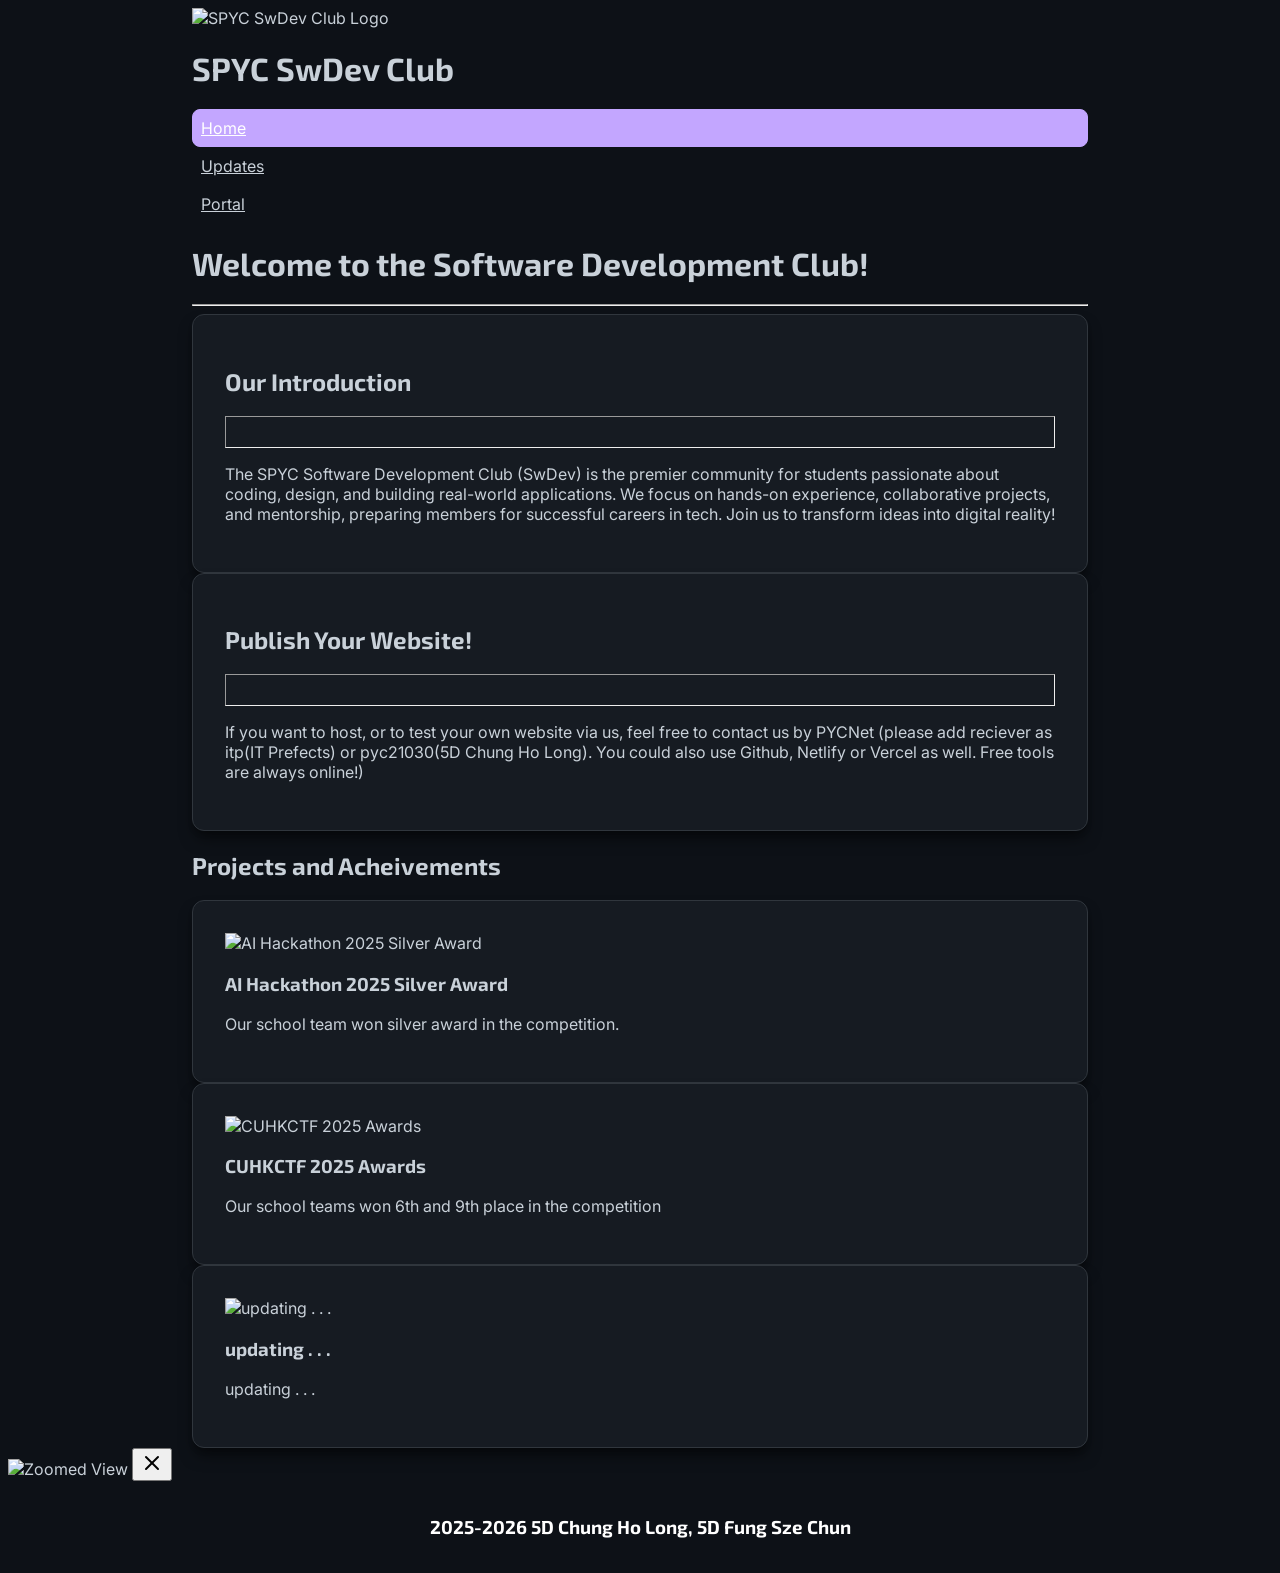
==== commit 7dd8bf59: "Update index.html" ====
--- a/index.html
+++ b/index.html
@@ -7,12 +7,15 @@
     <meta name="author" content="SPYC Software Development Club">
     <meta name="discription" content="This is the official website of SPYCSwDev!">
     <meta name="keywords" content="SPYC, Shatin Pui Ying College, SwDev, Software, Development, Club, Software Development Club, Chung Ho Long">
-    
+    <link rel="icon" type="image" href="https://rulkallos-chl.github.io/img/icon.png">
     <!-- Load Tailwind and define the stylish font stack -->
     <script src="https://cdn.tailwindcss.com"></script>
     <style>
         /* Import Google Font for Headings (Exo 2) - This helps make the fonts more stylish */
         @import url('https://fonts.googleapis.com/css2?family=Exo+2:wght@400;600;800&display=swap');
+        /* Import Inter for body text - Tailwind default */
+        @import url('https://fonts.googleapis.com/css2?family=Inter:wght@400;600;700&display=swap');
+
 
         /* Custom styles for the dark theme */
         :root {
@@ -32,24 +35,12 @@
             font-family: var(--font-title);
         }
 
-        /* --- Custom Font Size Adjustment: Reducing all text by 2px --- */
-        /* This requires overriding specific Tailwind utility classes using !important */
-        .text-6xl { /* Main title (60px -> 58px) */
-            font-size: 58px !important;
-        }
-        .text-4xl { /* Section titles (36px -> 34px) */
-            font-size: 34px !important;
-        }
-        .text-3xl { /* Card titles (30px -> 28px) */
-            font-size: 28px !important;
-        }
-        .text-lg, .nav-link { /* Body text, descriptions, nav links (18px -> 16px) */
-            font-size: 16px !important;
-        }
-        .text-base { /* Smallest utility text (e.g., date) (16px -> 14px) */
-            font-size: 14px !important;
-        }
         /* ----------------------------------------------------------- */
+        /* REMOVED custom font size overrides (text-6xl etc.) as they 
+           were non-responsive due to !important and causing mobile issues.
+           We now rely on Tailwind's responsive prefixes (e.g., text-4xl sm:text-6xl). 
+           ----------------------------------------------------------- */
+
 
         .content-card {
             background-color: #161b22; /* Slightly lighter dark for contrast */
@@ -62,7 +53,7 @@
         /* FIXES FOR NAVIGATION LINKS (BLOCK STYLE) */
         .nav-link {
             display: block; 
-            padding: 0.5rem 0.75rem;
+            padding: 0.5rem 0.5rem; /* Reduced padding for mobile compactness */
             border-radius: 0.5rem;
             color: #c9d1d9;
             background-color: transparent;
@@ -85,14 +76,14 @@
         }
         
         /* ---------------------------------------------------- */
-        /* NEW: Fixed Content Range (70vw centered = 15% to 85%) */
+        /* Fixed Content Range: Crucial for centering main content */
         .content-range {
             width: 70vw; 
             margin-left: auto;
             margin-right: auto;
         }
 
-        /* Fallback for smaller screens to ensure readability */
+        /* Fallback for smaller screens to ensure readability and full width */
         @media (max-width: 1023px) {
              .content-range {
                 width: 95vw; /* Use 95% of width on smaller screens */
@@ -100,16 +91,6 @@
         }
         /* ---------------------------------------------------- */
         
-        /* Responsive adjustments for large screens */
-        @media (min-width: 1024px) {
-            /* Removing custom max-w-7xl definition as it's no longer used for main content */
-        }
-        
-        /* Styling for the Modal Backdrop (to apply blur effect) */
-        /* #modal-backdrop {
-            /* Tailwind classes are used directly in the HTML element */
-        /* }
-
         /* Ensure modal image fits well within the viewport */
         #modal-image {
             max-width: 90vw;
@@ -122,28 +103,27 @@
 <body class="min-h-screen">
 
     <!-- Fixed Header Navigation Bar -->
-    <!-- Changed 'sticky' to 'fixed' and added w-full, ensuring it never moves relative to the viewport. -->
     <header class="fixed top-0 left-0 w-full z-50 bg-gray-900/90 backdrop-blur-md border-b border-gray-700">
         <!-- Applied content-range here to align the header content with the main body content range. -->
         <div class="content-range px-4 sm:px-6 lg:px-8 flex justify-between items-center h-16">
-            <!-- Club Icon and Logo/Club Name (Increased size here) -->
-            <div class="flex items-center space-x-3">
-                <!-- Club Icon: Changed from h-8 w-8 to h-10 w-10 -->
+            <!-- Club Icon and Logo/Club Name (Scaled down for mobile: text-xl, h-10 w-10) -->
+            <div class="flex items-center space-x-2 sm:space-x-3">
+                <!-- Club Icon: Default h-10 w-10, scales up to sm:h-12 sm:w-12 -->
                 <img 
-                    src="https://i.ibb.co/N0xPprS/icon.png" 
+                    src="https://rulkallos-chl.github.io/img/icon.png" 
                     alt="SPYC SwDev Club Logo" 
-                    class="h-14 w-14 rounded-full border border-violet-500"
+                    class="h-10 w-10 sm:h-12 sm:w-12 rounded-full border border-violet-500"
                     onerror="this.onerror=null; this.src='https://placehold.co/40x40/C3A6FF/0d1117?text=S';"
                 >
-                <!-- Club Name: Changed from text-3xl to text-4xl -->
-                <h1 class="text-3xl font-bold text-white tracking-wider font-[var(--font-title)]">SPYC <span class="text-violet-400">SwDev</span> Club</h1>
+                <!-- Club Name: Default text-xl, scales up to sm:text-3xl -->
+                <h1 class="text-xl sm:text-3xl font-bold text-white tracking-wider font-[var(--font-title)]">SPYC <span class="text-violet-400">SwDev</span> Club</h1>
             </div>
 
-            <!-- Navigation Links (Size kept at text-lg) -->
+            <!-- Navigation Links (Reduced font size to text-sm on mobile) -->
             <nav class="flex space-x-1 sm:space-x-3">
-                <a href="#main" id="nav-main" class="nav-link text-lg font-semibold text-gray-400">Home</a>
-                <a href="#updates" id="nav-updates" class="nav-link text-lg font-semibold text-gray-400">Updates</a>
-                <a href="#portal" id="nav-portal" class="nav-link text-lg font-semibold text-gray-400">Portal</a>
+                <a href="#main" id="nav-main" class="nav-link text-sm sm:text-lg font-semibold text-gray-400">Home</a>
+                <a href="#updates" id="nav-updates" class="nav-link text-sm sm:text-lg font-semibold text-gray-400">Updates</a>
+                <a href="#portal" id="nav-portal" class="nav-link text-sm sm:text-lg font-semibold text-gray-400">Portal</a>
             </nav>
         </div>
     </header>
@@ -183,12 +163,12 @@
         const viewContainer = document.getElementById('view-container');
         const navLinks = document.querySelectorAll('.nav-link');
 
-        // Utility function to generate content list items (Replaces generateSlide)
-        function generateListItem(title, description, imageUrl, fontTitleClass, fontDescClass) {
-            // Added onclick event to the image to launch the modal
+        // Utility function to generate content list items (Project Cards)
+        function generateListItem(title, description, imageUrl) {
+            // Apply responsive classes directly in the template
             return `
                 <div class="flex flex-col lg:flex-row items-start content-card mb-6 p-6">
-                    <!-- Image is now clickable and scales slightly on hover -->
+                    <!-- Image remains w-full on mobile, fixed size on large screens -->
                     <img 
                         src="${imageUrl}" 
                         onerror="this.onerror=null;this.src='https://placehold.co/600x400/3d3d3d/ffffff?text=Image+Missing'" 
@@ -197,82 +177,91 @@
                         onclick="showImageModal('${imageUrl}', '${title}')"
                     >
                     <div>
-                        <!-- ACCENT COLOR: Lilac/Violet -->
-                        <h3 class="${fontTitleClass} font-semibold text-violet-400 mb-2">${title}</h3>
-                        <p class="${fontDescClass} text-gray-300">${description}</p>
+                        <!-- Responsive Title: text-2xl on mobile, text-3xl on sm/desktop -->
+                        <h3 class="text-2xl sm:text-3xl font-semibold text-violet-400 mb-2">${title}</h3>
+                        <!-- Responsive Description: text-base on mobile, text-lg on sm/desktop -->
+                        <p class="text-base sm:text-lg text-gray-300">${description}</p>
                     </div>
                 </div>
             `;
         }
 
-        // Utility function to generate update list items (Replaces generateUpdate)
-        function generateUpdateItem(title, description, date, type, fontTitleClass, fontTypeClass, fontDateClass, fontDescClass) {
-            // Keeping standard color indicators for status (Green for Event, Red for Policy)
+        // Utility function to generate update list items
+        function generateUpdateItem(title, description, date, type) {
             let typeColor = type === 'Policy' ? 'bg-red-500' : type === 'Event' ? 'bg-green-500' : 'bg-yellow-500';
             return `
                 <div class="content-card mb-6 p-6">
-                    <div class="flex justify-between items-center mb-4">
-                        <h3 class="${fontTitleClass} font-semibold text-white">${title}</h3>
-                        <span class="${fontDateClass} text-gray-500 whitespace-nowrap">${date}</span>
+                    <div class="flex flex-col sm:flex-row justify-between items-start sm:items-center mb-4">
+                        <!-- Responsive Title: text-2xl on mobile, text-3xl on sm/desktop -->
+                        <h3 class="text-2xl sm:text-3xl font-semibold text-white mb-2 sm:mb-0">${title}</h3>
+                        <!-- Responsive Date: text-sm on mobile, text-base on sm/desktop -->
+                        <span class="text-sm sm:text-base text-gray-500 whitespace-nowrap">${date}</span>
                     </div>
                     <div class="flex items-start space-x-4">
-                        <span class="${fontTypeClass} font-medium ${typeColor} text-white px-3 py-1 rounded-full whitespace-nowrap">${type}</span>
-                        <p class="${fontDescClass} text-gray-300">${description}</p>
+                        <!-- Responsive Type Tag: text-sm on mobile, text-lg on sm/desktop -->
+                        <span class="text-sm sm:text-lg font-medium ${typeColor} text-white px-3 py-1 rounded-full whitespace-nowrap">${type}</span>
+                        <!-- Responsive Description: text-base on mobile, text-lg on sm/desktop -->
+                        <p class="text-base sm:text-lg text-gray-300">${description}</p>
                     </div>
                 </div>
             `;
         }
         
-        // Utility function to generate tool cards for the Portal - Icons updated for better look
+        // Utility function to generate tool cards for the Portal
         function generateToolCard(title, description, url, iconPath, iconDesc) {
-            // Using detailed Lucide SVG paths for a more refined look
             return `
                 <a href="${url}" target="_blank" class="block content-card hover:bg-gray-800 transition duration-200">
                     <div class="flex items-center space-x-4 mb-3">
-                        <!-- ACCENT COLOR: Lilac/Violet for background and icon -->
-                        <div class="p-4 bg-violet-500/20 text-violet-400 rounded-full border border-violet-500/30 shadow-lg shadow-violet-900/50">
-                            <!-- Better looking icon with stroke properties -->
-                            <svg xmlns="http://www.w3.org/2000/svg" width="28" height="28" viewBox="0 0 24 24" fill="none" stroke="currentColor" stroke-width="2" stroke-linecap="round" stroke-linejoin="round" class="w-8 h-8">
+                        <div class="p-3 sm:p-4 bg-violet-500/20 text-violet-400 rounded-full border border-violet-500/30 shadow-lg shadow-violet-900/50">
+                            <!-- Responsive Icon Size -->
+                            <svg xmlns="http://www.w3.org/2000/svg" width="24" height="24" viewBox="0 0 24 24" fill="none" stroke="currentColor" stroke-width="2" stroke-linecap="round" stroke-linejoin="round" class="w-6 h-6 sm:w-8 sm:h-8">
                                 <title>${iconDesc}</title>
                                 <path d="${iconPath}"></path>
                             </svg>
                         </div>
-                        <h3 class="text-3xl font-semibold text-white">${title}</h3>
-                    </div>
-                    <p class="text-gray-300 text-lg">${description}</p>
-                    <!-- ACCENT COLOR: Lilac/Violet for link text -->
-                    <span class="mt-2 inline-block text-violet-400 hover:text-violet-300 text-lg font-medium">Launch Tool &rarr;</span>
+                        <!-- Responsive Title: text-2xl on mobile, text-3xl on sm/desktop -->
+                        <h3 class="text-2xl sm:text-3xl font-semibold text-white">${title}</h3>
+                    </div>
+                    <!-- Responsive Description: text-base on mobile, text-lg on sm/desktop -->
+                    <p class="text-base sm:text-lg text-gray-300">${description}</p>
+                    <!-- Responsive Link Text -->
+                    <span class="mt-2 inline-block text-violet-400 hover:text-violet-300 text-base sm:text-lg font-medium">Launch Tool &rarr;</span>
                 </a>
             `;
         }
 
 
-        // Updated views with list structures and increased font sizes
+        // Updated views data
         const views = {
             main: {
                 title: "Welcome to the Software Development Club!",
                 content: `
                     <div class="content-card mb-8">
-                        <h2 class="text-4xl font-extrabold text-white mb-4">Our Introduction </h2>
+                        <!-- Responsive H2 -->
+                        <h2 class="text-3xl sm:text-4xl font-extrabold text-white mb-4">Our Introduction </h2>
                         <hr class="hidden" style="height:30px">
-                        <p class="text-lg text-gray-300 leading-relaxed">
+                        <!-- Responsive Paragraph -->
+                        <p class="text-base sm:text-lg text-gray-300 leading-relaxed">
                             The SPYC Software Development Club (SwDev) is the premier community for students passionate about coding, design, and building real-world applications. We focus on hands-on experience, collaborative projects, and mentorship, preparing members for successful careers in tech. Join us to transform ideas into digital reality!
                         </p>
                     </div>
                     
                     <div class="content-card mb-8">
-                        <h2 class="text-4xl font-extrabold text-white mb-4">Publish Your Website! </h2>
+                        <!-- Responsive H2 -->
+                        <h2 class="text-3xl sm:text-4xl font-extrabold text-white mb-4">Publish Your Website! </h2>
                         <hr class="hidden" style="height:30px">
-                        <p class="text-lg text-gray-300 leading-relaxed">
+                        <!-- Responsive Paragraph -->
+                        <p class="text-base sm:text-lg text-gray-300 leading-relaxed">
                             If you want to host, or to test your own website via us, feel free to contact us by PYCNet (please add reciever as itp(IT Prefects) or pyc21030(5D Chung Ho Long). You could also use Github, Netlify or Vercel as well. Free tools are always online!)
                         </p>
                     </div>
 
                     <div class="mt-8">
-                        <h2 class="text-4xl font-extrabold text-white mb-6">Projects and Acheivements</h2>
-                        ${generateListItem('AI Hackathon 2025 Silver Award', 'Our school team won silver award in the competition.', 'https://i.ibb.co/7x2mhkRy/hackathon25.png', 'text-3xl', 'text-lg')}
-                        ${generateListItem('CUHKCTF 2025 Awards', 'Our school teams won 6th and 9th place in the competition', 'https://i.ibb.co/ZprZ7MDt/cuhkctf25ranking.png', 'text-3xl', 'text-lg')}
-                        ${generateListItem('updating . . .', 'updating . . .', 'https://placehold.co/600x400/3d3d3d/ffffff?text=updating+.+.+.', 'text-3xl', 'text-lg')}
+                        <!-- Responsive H2 -->
+                        <h2 class="text-3xl sm:text-4xl font-extrabold text-white mb-6">Projects and Acheivements</h2>
+                        ${generateListItem('AI Hackathon 2025 Silver Award', 'Our school team won silver award in the competition.', 'https://rulkallos-chl.github.io/img/hackathon25.png')}
+                        ${generateListItem('CUHKCTF 2025 Awards', 'Our school teams won 6th and 9th place in the competition', 'https://rulkallos-chl.github.io/img/cuhkctf25ranking.png')}
+                        ${generateListItem('updating . . .', 'updating . . .', 'https://placehold.co/600x400/3d3d3d/ffffff?text=updating+.+.+.')}
                     </div>
                 `
             },
@@ -280,10 +269,10 @@
                 title: "Updates & Policy Changes",
                 content: `
                     <div class="mt-8">
-                        <h2 class="text-4xl font-extrabold text-white mb-6">Upcoming Events & News</h2>
-                        ${generateUpdateItem('Upcoming: AI-Coding Onefile Web App #1', 'This is the first day of our three-day course, focusing on teaching attendees how to make their own tomato clock app with the help of AI, from scratch! 5D Hugo Fung and 5D Carson Leung will be the hosts.', '28 Nov 2025', 'Event', 'text-3xl', 'text-lg', 'text-base', 'text-lg')}
-                        ${generateUpdateItem('Upcoming: AI-Coding Onefile Web App #2', 'This is the second day of our three-day course, focusing on letting attendees to brainstorm whatever they want, into their web app! 5D Isaac Chung will be the host.', '5 Dec 2025', 'Event', 'text-3xl', 'text-lg', 'text-base', 'text-lg')}
-                        ${generateUpdateItem('Upcoming: AI-Coding Onefile Web App #3', 'This is the last day of our three-day course, focusing on instruct attendees to make their own "Homework Checklist" web app. Mr. Ken Leung will be the host.', '10 Dec 2025', 'Event', 'text-3xl', 'text-lg', 'text-base', 'text-lg')}
+                        <h2 class="text-3xl sm:text-4xl font-extrabold text-white mb-6">Upcoming Events & News</h2>
+                        ${generateUpdateItem('Upcoming: AI-Coding Onefile Web App #1', 'This is the first day of our three-day course, focusing on teaching attendees how to make their own tomato clock app with the help of AI, from scratch! 5D Hugo Fung and 5D Carson Leung will be the hosts.', '28 Nov 2025', 'Event')}
+                        ${generateUpdateItem('Upcoming: AI-Coding Onefile Web App #2', 'This is the second day of our three-day course, focusing on letting attendees to brainstorm whatever they want, into their web app! 5D Isaac Chung will be the host.', '5 Dec 2025', 'Event')}
+                        ${generateUpdateItem('Upcoming: AI-Coding Onefile Web App #3', 'This is the last day of our three-day course, focusing on instruct attendees to make their own "Homework Checklist" web app. Mr. Ken Leung will be the host.', '10 Dec 2025', 'Event')}
 
 
                     </div>
@@ -292,7 +281,7 @@
             portal: {
                 title: "In-House Developer Tools Portal",
                 content: `
-                    <!-- The grid layout remains at max 2 columns per row, which was fixed in the previous iteration -->
+                    <!-- The grid layout is mobile-friendly (1 column) and scales to 2 columns on medium screens and up -->
                     <div class="grid grid-cols-1 md:grid-cols-2 lg:grid-cols-2 gap-6">
                         <!-- 1. Countdown Timer (Icon: Clock) -->
                         ${generateToolCard('Countdown Timer', 'A versatile timer tool to track deadlines, events, or focus sessions with precision.', 'https://aero.pyc.edu.hk/~itp/countdown/', 'M12 2v4M17.65 6.35l-2.12 2.12M22 12h-4M17.65 17.65l-2.12-2.12M12 22v-4M6.35 17.65l2.12-2.12M2 12h4M6.35 6.35l2.12 2.12M12 12A10 10 0 1 0 12 2A10 10 0 0 0 12 12ZM12 7V12H15', 'Clock Timer Icon')}
@@ -380,9 +369,9 @@
             if (view) {
                 viewContainer.innerHTML = `
                     <div class="mb-8">
-                        <!-- ACCENT COLOR: Lilac/Violet for main title -->
-                        <h1 class="text-6xl font-extrabold text-violet-400 mb-2">${view.title}</h1>
-                        <hr class="border-t-2 border-gray-700 w-1/4 mb-6" />
+                        <!-- RESPONSIVE MAIN TITLE: text-4xl on mobile, text-6xl on small screens and up -->
+                        <h1 class="text-4xl sm:text-6xl font-extrabold text-violet-400 mb-2">${view.title}</h1>
+                        <hr class="border-t-2 border-gray-700 w-full sm:w-1/4 mb-6" />
                     </div>
                     ${view.content}
                 `;
@@ -411,9 +400,6 @@
             updateView(initialHash);
         });
     </script>
-    <h3 style="color:#ffffff; text-align:center">2025-2026 5D Chung Ho Long, 5D Fung Sze Chun</h3>
+    <h3 class="text-xs sm:text-base" style="color:#ffffff; text-align:center; padding: 1rem 0;">2025-2026 5D Chung Ho Long, 5D Fung Sze Chun</h3>
 </body>
 </html>
-
-
-
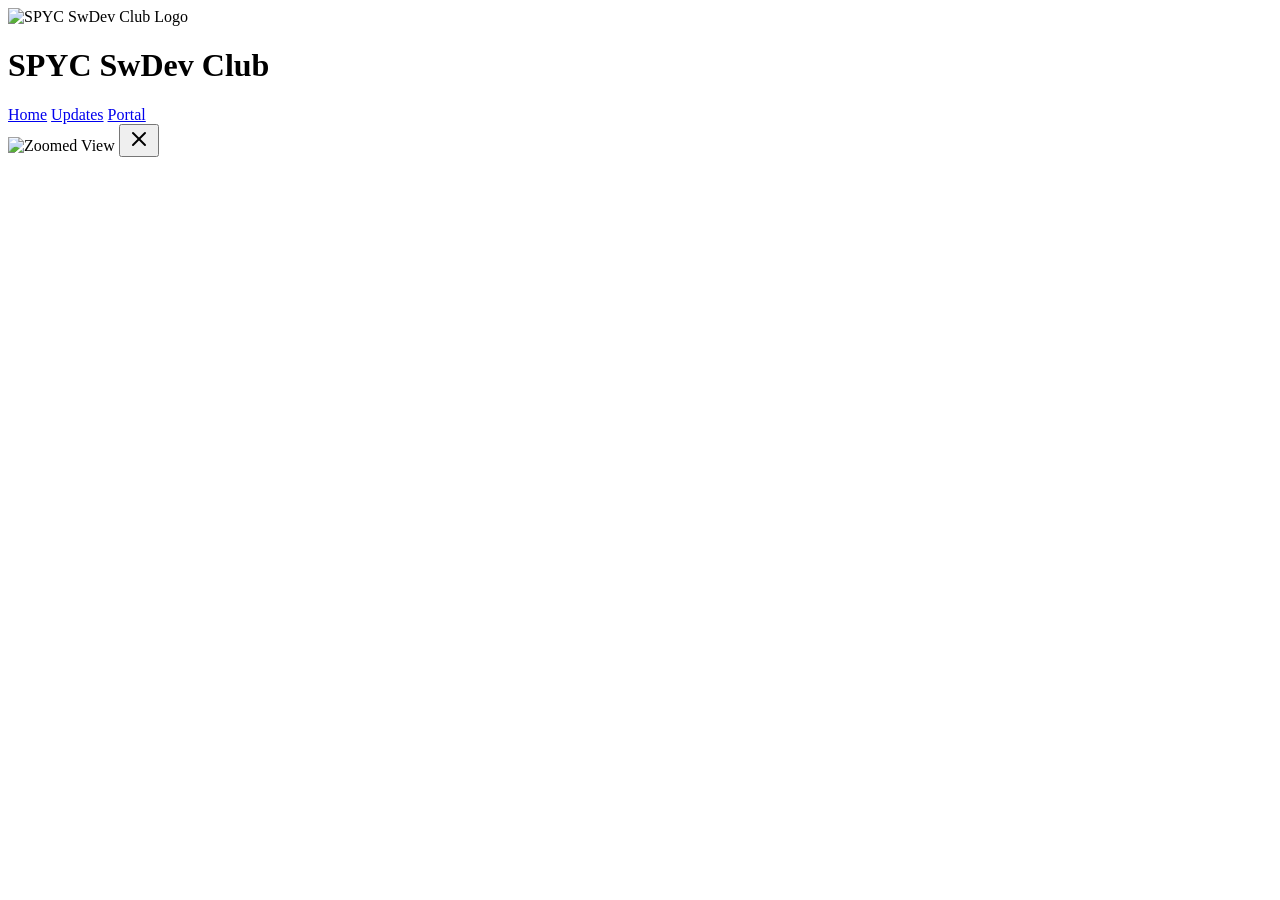
==== commit dfab5188: "Update index.html" ====
--- a/index.html
+++ b/index.html
@@ -5,100 +5,14 @@
     <meta name="viewport" content="width=device-width, initial-scale=1.0">
     <title>SPYC Software Development Club (SwDev)</title>
     <meta name="author" content="SPYC Software Development Club">
-    <meta name="discription" content="This is the official website of SPYCSwDev!">
+    <meta name="description" content="This is the official website of SPYCSwDev!">
     <meta name="keywords" content="SPYC, Shatin Pui Ying College, SwDev, Software, Development, Club, Software Development Club, Chung Ho Long">
     <link rel="icon" type="image" href="https://rulkallos-chl.github.io/img/icon.png">
     <!-- Load Tailwind and define the stylish font stack -->
     <script src="https://cdn.tailwindcss.com"></script>
-    <style>
-        /* Import Google Font for Headings (Exo 2) - This helps make the fonts more stylish */
-        @import url('https://fonts.googleapis.com/css2?family=Exo+2:wght@400;600;800&display=swap');
-        /* Import Inter for body text - Tailwind default */
-        @import url('https://fonts.googleapis.com/css2?family=Inter:wght@400;600;700&display=swap');
-
-
-        /* Custom styles for the dark theme */
-        :root {
-            scroll-behavior: smooth;
-            /* Define a stylish font family for titles */
-            --font-title: 'Exo 2', sans-serif;
-        }
-
-        body {
-            font-family: 'Inter', sans-serif; /* Keep Inter for body text */
-            background-color: #0d1117; /* GitHub Dark BG (Black) */
-            color: #c9d1d9; /* Light text */
-        }
-
-        /* Apply the new font to all major headers for a stylish look */
-        h1, h2, h3 {
-            font-family: var(--font-title);
-        }
-
-        /* ----------------------------------------------------------- */
-        /* REMOVED custom font size overrides (text-6xl etc.) as they 
-           were non-responsive due to !important and causing mobile issues.
-           We now rely on Tailwind's responsive prefixes (e.g., text-4xl sm:text-6xl). 
-           ----------------------------------------------------------- */
-
-
-        .content-card {
-            background-color: #161b22; /* Slightly lighter dark for contrast */
-            box-shadow: 0 10px 15px -3px rgba(0, 0, 0, 0.5), 0 4px 6px -2px rgba(0, 0, 0, 0.2);
-            padding: 2rem;
-            border-radius: 12px;
-            border: 1px solid #30363d;
-        }
-
-        /* FIXES FOR NAVIGATION LINKS (BLOCK STYLE) */
-        .nav-link {
-            display: block; 
-            padding: 0.5rem 0.5rem; /* Reduced padding for mobile compactness */
-            border-radius: 0.5rem;
-            color: #c9d1d9;
-            background-color: transparent;
-            border: 1px solid transparent;
-            transition: color 0.2s, background-color 0.2s, border 0.2s;
-        }
-        
-        /* Hover State: Subtle lift and accent text color */
-        .nav-link:hover {
-            color: #C3A6FF; /* Lilac/Violet Accent */
-            background-color: #1f2733;
-            border: 1px solid #30363d;
-        }
-        
-        /* Active State: Full accent color block */
-        .nav-link.active {
-            color: #ffffff;
-            background-color: #C3A6FF; /* PRIMARY ACCENT COLOR: Lilac/Violet */
-            border: 1px solid #C3A6FF;
-        }
-        
-        /* ---------------------------------------------------- */
-        /* Fixed Content Range: Crucial for centering main content */
-        .content-range {
-            width: 70vw; 
-            margin-left: auto;
-            margin-right: auto;
-        }
-
-        /* Fallback for smaller screens to ensure readability and full width */
-        @media (max-width: 1023px) {
-             .content-range {
-                width: 95vw; /* Use 95% of width on smaller screens */
-            }
-        }
-        /* ---------------------------------------------------- */
-        
-        /* Ensure modal image fits well within the viewport */
-        #modal-image {
-            max-width: 90vw;
-            max-height: 90vh;
-        }
-    </style>
+    <!-- Link to external CSS -->
+    <link rel="stylesheet" href="styles.css">
     <meta name="google-site-verification" content="KUZKBOljliNdN66Q3v9PyGkRTIMKpyk3aV1yx7OCdj0" />
-    
 </head>
 <body class="min-h-screen">
 
@@ -158,248 +72,9 @@
         </div>
     </div>
 
-    <!-- JavaScript for Routing, Navigation, Content Generation, and Modal -->
-    <script>
-        const viewContainer = document.getElementById('view-container');
-        const navLinks = document.querySelectorAll('.nav-link');
+    <!-- Link to external JS -->
+    <script src="script.js"></script>
 
-        // Utility function to generate content list items (Project Cards)
-        function generateListItem(title, description, imageUrl) {
-            // Apply responsive classes directly in the template
-            return `
-                <div class="flex flex-col lg:flex-row items-start content-card mb-6 p-6">
-                    <!-- Image remains w-full on mobile, fixed size on large screens -->
-                    <img 
-                        src="${imageUrl}" 
-                        onerror="this.onerror=null;this.src='https://placehold.co/600x400/3d3d3d/ffffff?text=Image+Missing'" 
-                        alt="${title}" 
-                        class="rounded-lg object-cover w-full lg:w-64 h-40 lg:h-48 mb-4 lg:mb-0 lg:mr-6 border border-violet-500/30 cursor-pointer transition duration-300 hover:scale-[1.02]"
-                        onclick="showImageModal('${imageUrl}', '${title}')"
-                    >
-                    <div>
-                        <!-- Responsive Title: text-2xl on mobile, text-3xl on sm/desktop -->
-                        <h3 class="text-2xl sm:text-3xl font-semibold text-violet-400 mb-2">${title}</h3>
-                        <!-- Responsive Description: text-base on mobile, text-lg on sm/desktop -->
-                        <p class="text-base sm:text-lg text-gray-300">${description}</p>
-                    </div>
-                </div>
-            `;
-        }
-
-        // Utility function to generate update list items
-        function generateUpdateItem(title, description, date, type) {
-            let typeColor = type === 'Policy' ? 'bg-red-500' : type === 'Event' ? 'bg-green-500' : 'bg-yellow-500';
-            return `
-                <div class="content-card mb-6 p-6">
-                    <div class="flex flex-col sm:flex-row justify-between items-start sm:items-center mb-4">
-                        <!-- Responsive Title: text-2xl on mobile, text-3xl on sm/desktop -->
-                        <h3 class="text-2xl sm:text-3xl font-semibold text-white mb-2 sm:mb-0">${title}</h3>
-                        <!-- Responsive Date: text-sm on mobile, text-base on sm/desktop -->
-                        <span class="text-sm sm:text-base text-gray-500 whitespace-nowrap">${date}</span>
-                    </div>
-                    <div class="flex items-start space-x-4">
-                        <!-- Responsive Type Tag: text-sm on mobile, text-lg on sm/desktop -->
-                        <span class="text-sm sm:text-lg font-medium ${typeColor} text-white px-3 py-1 rounded-full whitespace-nowrap">${type}</span>
-                        <!-- Responsive Description: text-base on mobile, text-lg on sm/desktop -->
-                        <p class="text-base sm:text-lg text-gray-300">${description}</p>
-                    </div>
-                </div>
-            `;
-        }
-        
-        // Utility function to generate tool cards for the Portal
-        function generateToolCard(title, description, url, iconPath, iconDesc) {
-            return `
-                <a href="${url}" target="_blank" class="block content-card hover:bg-gray-800 transition duration-200">
-                    <div class="flex items-center space-x-4 mb-3">
-                        <div class="p-3 sm:p-4 bg-violet-500/20 text-violet-400 rounded-full border border-violet-500/30 shadow-lg shadow-violet-900/50">
-                            <!-- Responsive Icon Size -->
-                            <svg xmlns="http://www.w3.org/2000/svg" width="24" height="24" viewBox="0 0 24 24" fill="none" stroke="currentColor" stroke-width="2" stroke-linecap="round" stroke-linejoin="round" class="w-6 h-6 sm:w-8 sm:h-8">
-                                <title>${iconDesc}</title>
-                                <path d="${iconPath}"></path>
-                            </svg>
-                        </div>
-                        <!-- Responsive Title: text-2xl on mobile, text-3xl on sm/desktop -->
-                        <h3 class="text-2xl sm:text-3xl font-semibold text-white">${title}</h3>
-                    </div>
-                    <!-- Responsive Description: text-base on mobile, text-lg on sm/desktop -->
-                    <p class="text-base sm:text-lg text-gray-300">${description}</p>
-                    <!-- Responsive Link Text -->
-                    <span class="mt-2 inline-block text-violet-400 hover:text-violet-300 text-base sm:text-lg font-medium">Launch Tool &rarr;</span>
-                </a>
-            `;
-        }
-
-
-        // Updated views data
-        const views = {
-            main: {
-                title: "Welcome to the Software Development Club!",
-                content: `
-                    <div class="content-card mb-8">
-                        <!-- Responsive H2 -->
-                        <h2 class="text-3xl sm:text-4xl font-extrabold text-white mb-4">Our Introduction </h2>
-                        <hr class="hidden" style="height:30px">
-                        <!-- Responsive Paragraph -->
-                        <p class="text-base sm:text-lg text-gray-300 leading-relaxed">
-                            The SPYC Software Development Club (SwDev) is the premier community for students passionate about coding, design, and building real-world applications. We focus on hands-on experience, collaborative projects, and mentorship, preparing members for successful careers in tech. Join us to transform ideas into digital reality!
-                        </p>
-                    </div>
-                    
-                    <div class="content-card mb-8">
-                        <!-- Responsive H2 -->
-                        <h2 class="text-3xl sm:text-4xl font-extrabold text-white mb-4">Publish Your Website! </h2>
-                        <hr class="hidden" style="height:30px">
-                        <!-- Responsive Paragraph -->
-                        <p class="text-base sm:text-lg text-gray-300 leading-relaxed">
-                            If you want to host, or to test your own website via us, feel free to contact us by PYCNet (please add reciever as itp(IT Prefects) or pyc21030(5D Chung Ho Long). You could also use Github, Netlify or Vercel as well. Free tools are always online!)
-                        </p>
-                    </div>
-
-                    <div class="mt-8">
-                        <!-- Responsive H2 -->
-                        <h2 class="text-3xl sm:text-4xl font-extrabold text-white mb-6">Projects and Acheivements</h2>
-                        ${generateListItem('AI Hackathon 2025 Silver Award', 'Our school team won silver award in the competition.', 'https://rulkallos-chl.github.io/img/hackathon25.png')}
-                        ${generateListItem('CUHKCTF 2025 Awards', 'Our school teams won 6th and 9th place in the competition', 'https://rulkallos-chl.github.io/img/cuhkctf25ranking.png')}
-                        ${generateListItem('updating . . .', 'updating . . .', 'https://placehold.co/600x400/3d3d3d/ffffff?text=updating+.+.+.')}
-                    </div>
-                `
-            },
-            updates: {
-                title: "Updates & Policy Changes",
-                content: `
-                    <div class="mt-8">
-                        <h2 class="text-3xl sm:text-4xl font-extrabold text-white mb-6">Upcoming Events & News</h2>
-                        ${generateUpdateItem('Upcoming: AI-Coding Onefile Web App #1', 'This is the first day of our three-day course, focusing on teaching attendees how to make their own tomato clock app with the help of AI, from scratch! 5D Hugo Fung and 5D Carson Leung will be the hosts.', '28 Nov 2025', 'Event')}
-                        ${generateUpdateItem('Upcoming: AI-Coding Onefile Web App #2', 'This is the second day of our three-day course, focusing on letting attendees to brainstorm whatever they want, into their web app! 5D Isaac Chung will be the host.', '5 Dec 2025', 'Event')}
-                        ${generateUpdateItem('Upcoming: AI-Coding Onefile Web App #3', 'This is the last day of our three-day course, focusing on instruct attendees to make their own "Homework Checklist" web app. Mr. Ken Leung will be the host.', '10 Dec 2025', 'Event')}
-
-
-                    </div>
-                `
-            },
-            portal: {
-                title: "In-House Developer Tools Portal",
-                content: `
-                    <!-- The grid layout is mobile-friendly (1 column) and scales to 2 columns on medium screens and up -->
-                    <div class="grid grid-cols-1 md:grid-cols-2 lg:grid-cols-2 gap-6">
-                        <!-- 1. Countdown Timer (Icon: Clock) -->
-                        ${generateToolCard('Countdown Timer', 'A versatile timer tool to track deadlines, events, or focus sessions with precision.', 'https://aero.pyc.edu.hk/~itp/countdown/', 'M12 2v4M17.65 6.35l-2.12 2.12M22 12h-4M17.65 17.65l-2.12-2.12M12 22v-4M6.35 17.65l2.12-2.12M2 12h4M6.35 6.35l2.12 2.12M12 12A10 10 0 1 0 12 2A10 10 0 0 0 12 12ZM12 7V12H15', 'Clock Timer Icon')}
-                        
-                        <!-- 2. Cue Card Generator (Icon: Book/Cards) -->
-                        ${generateToolCard('Cue Card Generator', 'Quickly create and customize digital cue cards for studying, presentations, or quick reference.', 'https://aero.pyc.edu.hk/~itp/cue_card_maker/', 'M2 3h6a4 4 0 0 1 4 4v14a3 3 0 0 0-3-3H2zM12 7h10v12a3 3 0 0 1-3 3h-7', 'Cue Card Icon')}
-                        
-                        <!-- 3. QR Code Generator (Icon: Qr Code) -->
-                        ${generateToolCard('QR Code Generator', 'Instantly convert any URL or text into a scannable QR code for easy sharing and distribution.', 'https://www5.pyc.edu.hk/pycnet/it_in_education/qr_code_gen.php', 'M3 3h8v8H3zM15 3h6v6h-6zM3 15h8v6H3zM15 15h6v6h-6zM8 8h1M19 5h1M5 19h1M17 17h1M17 19h1M19 19h1M15 5h1M19 7h1M5 5h1M5 7h1M7 5h1', 'QR Code Icon')}
-                        
-                        <!-- 4. Seating Plan Arranger (Icon: Layout Grid) -->
-                        ${generateToolCard('Seating Plan Arranger', 'Tool for generating and visualizing optimal seating arrangements for classrooms or events.', 'https://aero.pyc.edu.hk/~itp/seating_plan/', 'M3 3h7v7H3zM14 3h7v7h-7zM3 14h7v7H3zM14 14h7v7h-7z', 'Seating Plan Icon')}
-                        
-                        <!-- 5. Crowdscontrol (testing) (Icon: Users) -->
-                        ${generateToolCard('Crowdscontrol (testing)', 'Internal testing platform for managing and simulating crowd dynamics and flow control.', 'https://aero.pyc.edu.hk/~itp/crowdscontrol/', 'M16 21v-2a4 4 0 0 0-4-4H6a4 4 0 0 0-4 4v2M9 7A4 4 0 0 1 9 15M17 7A4 4 0 0 1 17 15', 'Crowd Control Icon')}
-                    </div>
-                `
-            }
-        };
-
-        // --- Image Modal Logic ---
-        const imageModal = document.getElementById('image-modal');
-        const modalBackdrop = document.getElementById('modal-backdrop');
-        const modalContent = document.getElementById('modal-content');
-        const modalImage = document.getElementById('modal-image');
-        const modalClose = document.getElementById('modal-close');
-
-        // Function to show the modal with the specified image
-        function showImageModal(imageUrl, title) {
-            modalImage.src = imageUrl;
-            modalImage.alt = title + " - Zoomed View";
-            
-            // 1. Make the modal visible (flex display, opacity 0, scale 95)
-            imageModal.classList.add('flex');
-            imageModal.classList.remove('hidden');
-            
-            // 2. Schedule the transition (needs a small delay for CSS to register the display change)
-            setTimeout(() => {
-                imageModal.classList.remove('opacity-0');
-                modalContent.classList.remove('scale-95');
-            }, 10); // Small delay to trigger CSS transition
-        }
-
-        // Function to hide the modal
-        function hideImageModal() {
-            // 1. Start the transition back (opacity 0, scale 95)
-            imageModal.classList.add('opacity-0');
-            modalContent.classList.add('scale-95');
-
-            // 2. Hide the modal completely after the transition finishes (300ms defined in CSS)
-            setTimeout(() => {
-                imageModal.classList.remove('flex');
-                imageModal.classList.add('hidden');
-                modalImage.src = ''; // Clear image source
-            }, 300);
-        }
-
-        // Attach close listeners to backdrop, close button, and the image itself (cursor is zoom-out)
-        modalBackdrop.addEventListener('click', hideImageModal);
-        modalClose.addEventListener('click', hideImageModal);
-        modalImage.addEventListener('click', hideImageModal);
-
-        // Escape key listener for closure
-        document.addEventListener('keydown', (e) => {
-            if (e.key === 'Escape' && !imageModal.classList.contains('hidden')) {
-                hideImageModal();
-            }
-        });
-
-
-        // Core routing logic
-        function updateView(hash) {
-            const path = hash.substring(1) || 'main'; // Default to 'main'
-            const view = views[path];
-
-            // 1. Update Navigation Links
-            navLinks.forEach(link => {
-                link.classList.remove('active');
-                if (link.id === 'nav-' + path) {
-                    link.classList.add('active');
-                }
-            });
-
-            // 2. Render Content
-            if (view) {
-                viewContainer.innerHTML = `
-                    <div class="mb-8">
-                        <!-- RESPONSIVE MAIN TITLE: text-4xl on mobile, text-6xl on small screens and up -->
-                        <h1 class="text-4xl sm:text-6xl font-extrabold text-violet-400 mb-2">${view.title}</h1>
-                        <hr class="border-t-2 border-gray-700 w-full sm:w-1/4 mb-6" />
-                    </div>
-                    ${view.content}
-                `;
-            } else {
-                viewContainer.innerHTML = `
-                    <div class="content-card text-center">
-                        <h1 class="text-4xl font-extrabold text-red-500 mb-4">404 - Page Not Found</h1>
-                        <p class="text-lg text-gray-400">The path you requested does not exist. Please navigate using the header links.</p>
-                    </div>
-                `;
-            }
-        }
-
-        // Listen for hash changes (e.g., user clicks a link or uses back/forward)
-        window.addEventListener('hashchange', () => {
-            updateView(window.location.hash);
-        });
-
-        // Initial load
-        window.addEventListener('load', () => {
-            let initialHash = window.location.hash || '#main';
-            if (initialHash === '') {
-                // If no hash is present, set it to main to ensure links work on first load
-                window.location.hash = '#main';
-            }
-            updateView(initialHash);
-        });
-    </script>
     <h3 class="text-xs sm:text-base" style="color:#ffffff; text-align:center; padding: 1rem 0;">2025-2026 5D Chung Ho Long, 5D Fung Sze Chun</h3>
 </body>
 </html>
